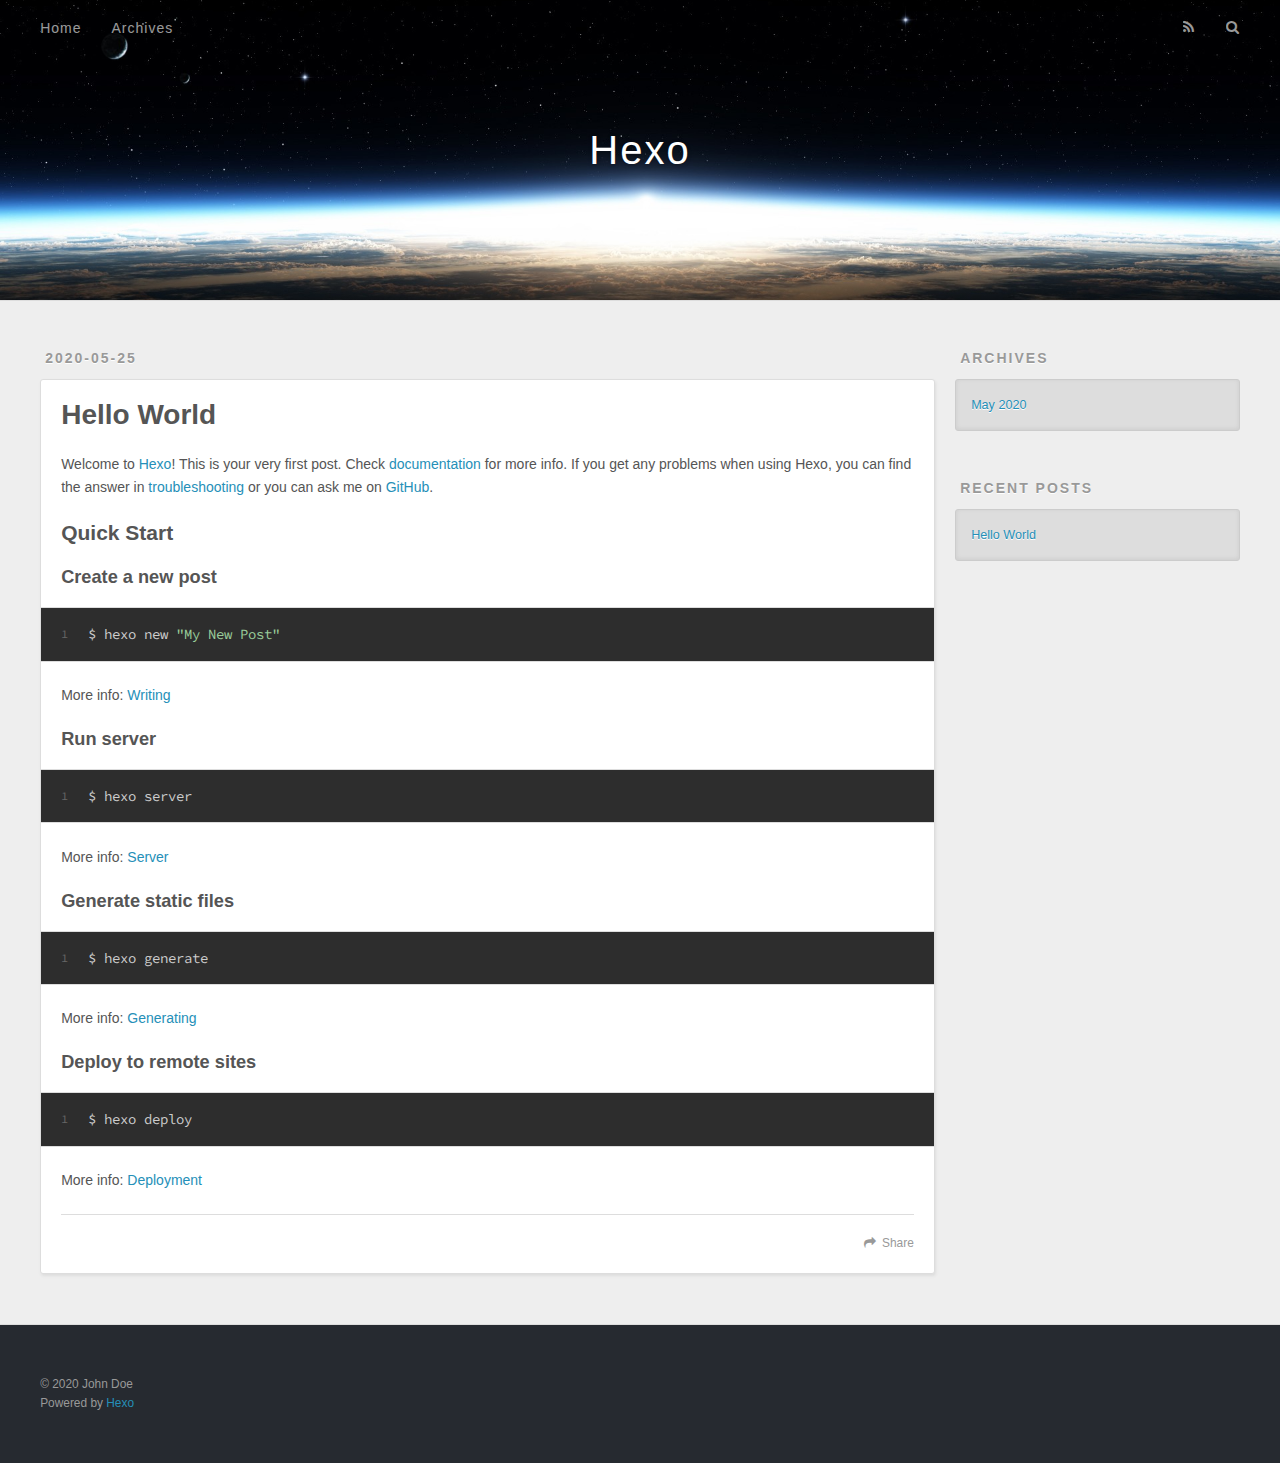
==== index.html @ 0af39c30 "Site updated: 2020-05-25 17:05:38" ====
<!DOCTYPE html>
<html>
<head>
  <meta charset="utf-8">
  

  
  <title>Hexo</title>
  <meta name="viewport" content="width=device-width, initial-scale=1, maximum-scale=1">
  <meta property="og:type" content="website">
<meta property="og:title" content="Hexo">
<meta property="og:url" content="http://yoursite.com/index.html">
<meta property="og:site_name" content="Hexo">
<meta property="og:locale" content="en_US">
<meta property="article:author" content="John Doe">
<meta name="twitter:card" content="summary">
  
    <link rel="alternate" href="/atom.xml" title="Hexo" type="application/atom+xml">
  
  
    <link rel="icon" href="/favicon.png">
  
  
    <link href="//fonts.googleapis.com/css?family=Source+Code+Pro" rel="stylesheet" type="text/css">
  
  
<link rel="stylesheet" href="/css/style.css">

<meta name="generator" content="Hexo 4.2.1"></head>

<body>
  <div id="container">
    <div id="wrap">
      <header id="header">
  <div id="banner"></div>
  <div id="header-outer" class="outer">
    <div id="header-title" class="inner">
      <h1 id="logo-wrap">
        <a href="/" id="logo">Hexo</a>
      </h1>
      
    </div>
    <div id="header-inner" class="inner">
      <nav id="main-nav">
        <a id="main-nav-toggle" class="nav-icon"></a>
        
          <a class="main-nav-link" href="/">Home</a>
        
          <a class="main-nav-link" href="/archives">Archives</a>
        
      </nav>
      <nav id="sub-nav">
        
          <a id="nav-rss-link" class="nav-icon" href="/atom.xml" title="RSS Feed"></a>
        
        <a id="nav-search-btn" class="nav-icon" title="Search"></a>
      </nav>
      <div id="search-form-wrap">
        <form action="//google.com/search" method="get" accept-charset="UTF-8" class="search-form"><input type="search" name="q" class="search-form-input" placeholder="Search"><button type="submit" class="search-form-submit">&#xF002;</button><input type="hidden" name="sitesearch" value="http://yoursite.com"></form>
      </div>
    </div>
  </div>
</header>
      <div class="outer">
        <section id="main">
  
    <article id="post-hello-world" class="article article-type-post" itemscope itemprop="blogPost">
  <div class="article-meta">
    <a href="/2020/05/25/hello-world/" class="article-date">
  <time datetime="2020-05-25T08:56:46.404Z" itemprop="datePublished">2020-05-25</time>
</a>
    
  </div>
  <div class="article-inner">
    
    
      <header class="article-header">
        
  
    <h1 itemprop="name">
      <a class="article-title" href="/2020/05/25/hello-world/">Hello World</a>
    </h1>
  

      </header>
    
    <div class="article-entry" itemprop="articleBody">
      
        <p>Welcome to <a href="https://hexo.io/" target="_blank" rel="noopener">Hexo</a>! This is your very first post. Check <a href="https://hexo.io/docs/" target="_blank" rel="noopener">documentation</a> for more info. If you get any problems when using Hexo, you can find the answer in <a href="https://hexo.io/docs/troubleshooting.html" target="_blank" rel="noopener">troubleshooting</a> or you can ask me on <a href="https://github.com/hexojs/hexo/issues" target="_blank" rel="noopener">GitHub</a>.</p>
<h2 id="Quick-Start"><a href="#Quick-Start" class="headerlink" title="Quick Start"></a>Quick Start</h2><h3 id="Create-a-new-post"><a href="#Create-a-new-post" class="headerlink" title="Create a new post"></a>Create a new post</h3><figure class="highlight bash"><table><tr><td class="gutter"><pre><span class="line">1</span><br></pre></td><td class="code"><pre><span class="line">$ hexo new <span class="string">"My New Post"</span></span><br></pre></td></tr></table></figure>

<p>More info: <a href="https://hexo.io/docs/writing.html" target="_blank" rel="noopener">Writing</a></p>
<h3 id="Run-server"><a href="#Run-server" class="headerlink" title="Run server"></a>Run server</h3><figure class="highlight bash"><table><tr><td class="gutter"><pre><span class="line">1</span><br></pre></td><td class="code"><pre><span class="line">$ hexo server</span><br></pre></td></tr></table></figure>

<p>More info: <a href="https://hexo.io/docs/server.html" target="_blank" rel="noopener">Server</a></p>
<h3 id="Generate-static-files"><a href="#Generate-static-files" class="headerlink" title="Generate static files"></a>Generate static files</h3><figure class="highlight bash"><table><tr><td class="gutter"><pre><span class="line">1</span><br></pre></td><td class="code"><pre><span class="line">$ hexo generate</span><br></pre></td></tr></table></figure>

<p>More info: <a href="https://hexo.io/docs/generating.html" target="_blank" rel="noopener">Generating</a></p>
<h3 id="Deploy-to-remote-sites"><a href="#Deploy-to-remote-sites" class="headerlink" title="Deploy to remote sites"></a>Deploy to remote sites</h3><figure class="highlight bash"><table><tr><td class="gutter"><pre><span class="line">1</span><br></pre></td><td class="code"><pre><span class="line">$ hexo deploy</span><br></pre></td></tr></table></figure>

<p>More info: <a href="https://hexo.io/docs/one-command-deployment.html" target="_blank" rel="noopener">Deployment</a></p>

      
    </div>
    <footer class="article-footer">
      <a data-url="http://yoursite.com/2020/05/25/hello-world/" data-id="ckam9mq2k0000mq2u8ipk6nop" class="article-share-link">Share</a>
      
      
    </footer>
  </div>
  
</article>


  


</section>
        
          <aside id="sidebar">
  
    

  
    

  
    
  
    
  <div class="widget-wrap">
    <h3 class="widget-title">Archives</h3>
    <div class="widget">
      <ul class="archive-list"><li class="archive-list-item"><a class="archive-list-link" href="/archives/2020/05/">May 2020</a></li></ul>
    </div>
  </div>


  
    
  <div class="widget-wrap">
    <h3 class="widget-title">Recent Posts</h3>
    <div class="widget">
      <ul>
        
          <li>
            <a href="/2020/05/25/hello-world/">Hello World</a>
          </li>
        
      </ul>
    </div>
  </div>

  
</aside>
        
      </div>
      <footer id="footer">
  
  <div class="outer">
    <div id="footer-info" class="inner">
      &copy; 2020 John Doe<br>
      Powered by <a href="http://hexo.io/" target="_blank">Hexo</a>
    </div>
  </div>
</footer>
    </div>
    <nav id="mobile-nav">
  
    <a href="/" class="mobile-nav-link">Home</a>
  
    <a href="/archives" class="mobile-nav-link">Archives</a>
  
</nav>
    

<script src="//ajax.googleapis.com/ajax/libs/jquery/2.0.3/jquery.min.js"></script>


  
<link rel="stylesheet" href="/fancybox/jquery.fancybox.css">

  
<script src="/fancybox/jquery.fancybox.pack.js"></script>




<script src="/js/script.js"></script>




  </div>
</body>
</html>
---- css/style.css ----
body {
  width: 100%;
}
body:before,
body:after {
  content: "";
  display: table;
}
body:after {
  clear: both;
}
html,
body,
div,
span,
applet,
object,
iframe,
h1,
h2,
h3,
h4,
h5,
h6,
p,
blockquote,
pre,
a,
abbr,
acronym,
address,
big,
cite,
code,
del,
dfn,
em,
img,
ins,
kbd,
q,
s,
samp,
small,
strike,
strong,
sub,
sup,
tt,
var,
dl,
dt,
dd,
ol,
ul,
li,
fieldset,
form,
label,
legend,
table,
caption,
tbody,
tfoot,
thead,
tr,
th,
td {
  margin: 0;
  padding: 0;
  border: 0;
  outline: 0;
  font-weight: inherit;
  font-style: inherit;
  font-family: inherit;
  font-size: 100%;
  vertical-align: baseline;
}
body {
  line-height: 1;
  color: #000;
  background: #fff;
}
ol,
ul {
  list-style: none;
}
table {
  border-collapse: separate;
  border-spacing: 0;
  vertical-align: middle;
}
caption,
th,
td {
  text-align: left;
  font-weight: normal;
  vertical-align: middle;
}
a img {
  border: none;
}
input,
button {
  margin: 0;
  padding: 0;
}
input::-moz-focus-inner,
button::-moz-focus-inner {
  border: 0;
  padding: 0;
}
@font-face {
  font-family: FontAwesome;
  font-style: normal;
  font-weight: normal;
  src: url("fonts/fontawesome-webfont.eot?v=#4.0.3");
  src: url("fonts/fontawesome-webfont.eot?#iefix&v=#4.0.3") format("embedded-opentype"), url("fonts/fontawesome-webfont.woff?v=#4.0.3") format("woff"), url("fonts/fontawesome-webfont.ttf?v=#4.0.3") format("truetype"), url("fonts/fontawesome-webfont.svg#fontawesomeregular?v=#4.0.3") format("svg");
}
html,
body,
#container {
  height: 100%;
}
body {
  background: #eee;
  font: 14px -apple-system, BlinkMacSystemFont, "Segoe UI", "Roboto", "Oxygen", "Ubuntu", "Cantarell", "Fira Sans", "Droid Sans", "Helvetica Neue", sans-serif;
  -webkit-text-size-adjust: 100%;
}
.outer {
  max-width: 1220px;
  margin: 0 auto;
  padding: 0 20px;
}
.outer:before,
.outer:after {
  content: "";
  display: table;
}
.outer:after {
  clear: both;
}
.inner {
  display: inline;
  float: left;
  width: 98.33333333333333%;
  margin: 0 0.833333333333333%;
}
.left,
.alignleft {
  float: left;
}
.right,
.alignright {
  float: right;
}
.clear {
  clear: both;
}
#container {
  position: relative;
}
.mobile-nav-on {
  overflow: hidden;
}
#wrap {
  height: 100%;
  width: 100%;
  position: absolute;
  top: 0;
  left: 0;
  -webkit-transition: 0.2s ease-out;
  -moz-transition: 0.2s ease-out;
  -ms-transition: 0.2s ease-out;
  transition: 0.2s ease-out;
  z-index: 1;
  background: #eee;
}
.mobile-nav-on #wrap {
  left: 280px;
}
@media screen and (min-width: 768px) {
  #main {
    display: inline;
    float: left;
    width: 73.33333333333333%;
    margin: 0 0.833333333333333%;
  }
}
.article-date,
.article-category-link,
.archive-year,
.widget-title {
  text-decoration: none;
  text-transform: uppercase;
  letter-spacing: 2px;
  color: #999;
  margin-bottom: 1em;
  margin-left: 5px;
  line-height: 1em;
  text-shadow: 0 1px #fff;
  font-weight: bold;
}
.article-inner,
.archive-article-inner {
  background: #fff;
  -webkit-box-shadow: 1px 2px 3px #ddd;
  box-shadow: 1px 2px 3px #ddd;
  border: 1px solid #ddd;
  border-radius: 3px;
}
.article-entry h1,
.widget h1 {
  font-size: 2em;
}
.article-entry h2,
.widget h2 {
  font-size: 1.5em;
}
.article-entry h3,
.widget h3 {
  font-size: 1.3em;
}
.article-entry h4,
.widget h4 {
  font-size: 1.2em;
}
.article-entry h5,
.widget h5 {
  font-size: 1em;
}
.article-entry h6,
.widget h6 {
  font-size: 1em;
  color: #999;
}
.article-entry hr,
.widget hr {
  border: 1px dashed #ddd;
}
.article-entry strong,
.widget strong {
  font-weight: bold;
}
.article-entry em,
.widget em,
.article-entry cite,
.widget cite {
  font-style: italic;
}
.article-entry sup,
.widget sup,
.article-entry sub,
.widget sub {
  font-size: 0.75em;
  line-height: 0;
  position: relative;
  vertical-align: baseline;
}
.article-entry sup,
.widget sup {
  top: -0.5em;
}
.article-entry sub,
.widget sub {
  bottom: -0.2em;
}
.article-entry small,
.widget small {
  font-size: 0.85em;
}
.article-entry acronym,
.widget acronym,
.article-entry abbr,
.widget abbr {
  border-bottom: 1px dotted;
}
.article-entry ul,
.widget ul,
.article-entry ol,
.widget ol,
.article-entry dl,
.widget dl {
  margin: 0 20px;
  line-height: 1.6em;
}
.article-entry ul ul,
.widget ul ul,
.article-entry ol ul,
.widget ol ul,
.article-entry ul ol,
.widget ul ol,
.article-entry ol ol,
.widget ol ol {
  margin-top: 0;
  margin-bottom: 0;
}
.article-entry ul,
.widget ul {
  list-style: disc;
}
.article-entry ol,
.widget ol {
  list-style: decimal;
}
.article-entry dt,
.widget dt {
  font-weight: bold;
}
#header {
  height: 300px;
  position: relative;
  border-bottom: 1px solid #ddd;
}
#header:before,
#header:after {
  content: "";
  position: absolute;
  left: 0;
  right: 0;
  height: 40px;
}
#header:before {
  top: 0;
  background: -webkit-linear-gradient(rgba(0,0,0,0.2), transparent);
  background: -moz-linear-gradient(rgba(0,0,0,0.2), transparent);
  background: -ms-linear-gradient(rgba(0,0,0,0.2), transparent);
  background: linear-gradient(rgba(0,0,0,0.2), transparent);
}
#header:after {
  bottom: 0;
  background: -webkit-linear-gradient(transparent, rgba(0,0,0,0.2));
  background: -moz-linear-gradient(transparent, rgba(0,0,0,0.2));
  background: -ms-linear-gradient(transparent, rgba(0,0,0,0.2));
  background: linear-gradient(transparent, rgba(0,0,0,0.2));
}
#header-outer {
  height: 100%;
  position: relative;
}
#header-inner {
  position: relative;
  overflow: hidden;
}
#banner {
  position: absolute;
  top: 0;
  left: 0;
  width: 100%;
  height: 100%;
  background: url("images/banner.jpg") center #000;
  -webkit-background-size: cover;
  -moz-background-size: cover;
  background-size: cover;
  z-index: -1;
}
#header-title {
  text-align: center;
  height: 40px;
  position: absolute;
  top: 50%;
  left: 0;
  margin-top: -20px;
}
#logo,
#subtitle {
  text-decoration: none;
  color: #fff;
  font-weight: 300;
  text-shadow: 0 1px 4px rgba(0,0,0,0.3);
}
#logo {
  font-size: 40px;
  line-height: 40px;
  letter-spacing: 2px;
}
#subtitle {
  font-size: 16px;
  line-height: 16px;
  letter-spacing: 1px;
}
#subtitle-wrap {
  margin-top: 16px;
}
#main-nav {
  float: left;
  margin-left: -15px;
}
.nav-icon,
.main-nav-link {
  float: left;
  color: #fff;
  opacity: 0.6;
  text-decoration: none;
  text-shadow: 0 1px rgba(0,0,0,0.2);
  -webkit-transition: opacity 0.2s;
  -moz-transition: opacity 0.2s;
  -ms-transition: opacity 0.2s;
  transition: opacity 0.2s;
  display: block;
  padding: 20px 15px;
}
.nav-icon:hover,
.main-nav-link:hover {
  opacity: 1;
}
.nav-icon {
  font-family: FontAwesome;
  text-align: center;
  font-size: 14px;
  width: 14px;
  height: 14px;
  padding: 20px 15px;
  position: relative;
  cursor: pointer;
}
.main-nav-link {
  font-weight: 300;
  letter-spacing: 1px;
}
@media screen and (max-width: 479px) {
  .main-nav-link {
    display: none;
  }
}
#main-nav-toggle {
  display: none;
}
#main-nav-toggle:before {
  content: "\f0c9";
}
@media screen and (max-width: 479px) {
  #main-nav-toggle {
    display: block;
  }
}
#sub-nav {
  float: right;
  margin-right: -15px;
}
#nav-rss-link:before {
  content: "\f09e";
}
#nav-search-btn:before {
  content: "\f002";
}
#search-form-wrap {
  position: absolute;
  top: 15px;
  width: 150px;
  height: 30px;
  right: -150px;
  opacity: 0;
  -webkit-transition: 0.2s ease-out;
  -moz-transition: 0.2s ease-out;
  -ms-transition: 0.2s ease-out;
  transition: 0.2s ease-out;
}
#search-form-wrap.on {
  opacity: 1;
  right: 0;
}
@media screen and (max-width: 479px) {
  #search-form-wrap {
    width: 100%;
    right: -100%;
  }
}
.search-form {
  position: absolute;
  top: 0;
  left: 0;
  right: 0;
  background: #fff;
  padding: 5px 15px;
  border-radius: 15px;
  -webkit-box-shadow: 0 0 10px rgba(0,0,0,0.3);
  box-shadow: 0 0 10px rgba(0,0,0,0.3);
}
.search-form-input {
  border: none;
  background: none;
  color: #555;
  width: 100%;
  font: 13px -apple-system, BlinkMacSystemFont, "Segoe UI", "Roboto", "Oxygen", "Ubuntu", "Cantarell", "Fira Sans", "Droid Sans", "Helvetica Neue", sans-serif;
  outline: none;
}
.search-form-input::-webkit-search-results-decoration,
.search-form-input::-webkit-search-cancel-button {
  -webkit-appearance: none;
}
.search-form-submit {
  position: absolute;
  top: 50%;
  right: 10px;
  margin-top: -7px;
  font: 13px FontAwesome;
  border: none;
  background: none;
  color: #bbb;
  cursor: pointer;
}
.search-form-submit:hover,
.search-form-submit:focus {
  color: #777;
}
.article {
  margin: 50px 0;
}
.article-inner {
  overflow: hidden;
}
.article-meta:before,
.article-meta:after {
  content: "";
  display: table;
}
.article-meta:after {
  clear: both;
}
.article-date {
  float: left;
}
.article-category {
  float: left;
  line-height: 1em;
  color: #ccc;
  text-shadow: 0 1px #fff;
  margin-left: 8px;
}
.article-category:before {
  content: "\2022";
}
.article-category-link {
  margin: 0 12px 1em;
}
.article-header {
  padding: 20px 20px 0;
}
.article-title {
  text-decoration: none;
  font-size: 2em;
  font-weight: bold;
  color: #555;
  line-height: 1.1em;
  -webkit-transition: color 0.2s;
  -moz-transition: color 0.2s;
  -ms-transition: color 0.2s;
  transition: color 0.2s;
}
a.article-title:hover {
  color: #258fb8;
}
.article-entry {
  color: #555;
  padding: 0 20px;
}
.article-entry:before,
.article-entry:after {
  content: "";
  display: table;
}
.article-entry:after {
  clear: both;
}
.article-entry p,
.article-entry table {
  line-height: 1.6em;
  margin: 1.6em 0;
}
.article-entry h1,
.article-entry h2,
.article-entry h3,
.article-entry h4,
.article-entry h5,
.article-entry h6 {
  font-weight: bold;
}
.article-entry h1,
.article-entry h2,
.article-entry h3,
.article-entry h4,
.article-entry h5,
.article-entry h6 {
  line-height: 1.1em;
  margin: 1.1em 0;
}
.article-entry a {
  color: #258fb8;
  text-decoration: none;
}
.article-entry a:hover {
  text-decoration: underline;
}
.article-entry ul,
.article-entry ol,
.article-entry dl {
  margin-top: 1.6em;
  margin-bottom: 1.6em;
}
.article-entry img,
.article-entry video {
  max-width: 100%;
  height: auto;
  display: block;
  margin: auto;
}
.article-entry iframe {
  border: none;
}
.article-entry table {
  width: 100%;
  border-collapse: collapse;
  border-spacing: 0;
}
.article-entry th {
  font-weight: bold;
  border-bottom: 3px solid #ddd;
  padding-bottom: 0.5em;
}
.article-entry td {
  border-bottom: 1px solid #ddd;
  padding: 10px 0;
}
.article-entry blockquote {
  font-family: Georgia, "Times New Roman", serif;
  font-size: 1.4em;
  margin: 1.6em 20px;
  text-align: center;
}
.article-entry blockquote footer {
  font-size: 14px;
  margin: 1.6em 0;
  font-family: -apple-system, BlinkMacSystemFont, "Segoe UI", "Roboto", "Oxygen", "Ubuntu", "Cantarell", "Fira Sans", "Droid Sans", "Helvetica Neue", sans-serif;
}
.article-entry blockquote footer cite:before {
  content: "—";
  padding: 0 0.5em;
}
.article-entry .pullquote {
  text-align: left;
  width: 45%;
  margin: 0;
}
.article-entry .pullquote.left {
  margin-left: 0.5em;
  margin-right: 1em;
}
.article-entry .pullquote.right {
  margin-right: 0.5em;
  margin-left: 1em;
}
.article-entry .caption {
  color: #999;
  display: block;
  font-size: 0.9em;
  margin-top: 0.5em;
  position: relative;
  text-align: center;
}
.article-entry .video-container {
  position: relative;
  padding-top: 56.25%;
  height: 0;
  overflow: hidden;
}
.article-entry .video-container iframe,
.article-entry .video-container object,
.article-entry .video-container embed {
  position: absolute;
  top: 0;
  left: 0;
  width: 100%;
  height: 100%;
  margin-top: 0;
}
.article-more-link a {
  display: inline-block;
  line-height: 1em;
  padding: 6px 15px;
  border-radius: 15px;
  background: #eee;
  color: #999;
  text-shadow: 0 1px #fff;
  text-decoration: none;
}
.article-more-link a:hover {
  background: #258fb8;
  color: #fff;
  text-decoration: none;
  text-shadow: 0 1px #1e7293;
}
.article-footer {
  font-size: 0.85em;
  line-height: 1.6em;
  border-top: 1px solid #ddd;
  padding-top: 1.6em;
  margin: 0 20px 20px;
}
.article-footer:before,
.article-footer:after {
  content: "";
  display: table;
}
.article-footer:after {
  clear: both;
}
.article-footer a {
  color: #999;
  text-decoration: none;
}
.article-footer a:hover {
  color: #555;
}
.article-tag-list-item {
  float: left;
  margin-right: 10px;
}
.article-tag-list-link:before {
  content: "#";
}
.article-comment-link {
  float: right;
}
.article-comment-link:before {
  content: "\f075";
  font-family: FontAwesome;
  padding-right: 8px;
}
.article-share-link {
  cursor: pointer;
  float: right;
  margin-left: 20px;
}
.article-share-link:before {
  content: "\f064";
  font-family: FontAwesome;
  padding-right: 6px;
}
#article-nav {
  position: relative;
}
#article-nav:before,
#article-nav:after {
  content: "";
  display: table;
}
#article-nav:after {
  clear: both;
}
@media screen and (min-width: 768px) {
  #article-nav {
    margin: 50px 0;
  }
  #article-nav:before {
    width: 8px;
    height: 8px;
    position: absolute;
    top: 50%;
    left: 50%;
    margin-top: -4px;
    margin-left: -4px;
    content: "";
    border-radius: 50%;
    background: #ddd;
    -webkit-box-shadow: 0 1px 2px #fff;
    box-shadow: 0 1px 2px #fff;
  }
}
.article-nav-link-wrap {
  text-decoration: none;
  text-shadow: 0 1px #fff;
  color: #999;
  -webkit-box-sizing: border-box;
  -moz-box-sizing: border-box;
  box-sizing: border-box;
  margin-top: 50px;
  text-align: center;
  display: block;
}
.article-nav-link-wrap:hover {
  color: #555;
}
@media screen and (min-width: 768px) {
  .article-nav-link-wrap {
    width: 50%;
    margin-top: 0;
  }
}
@media screen and (min-width: 768px) {
  #article-nav-newer {
    float: left;
    text-align: right;
    padding-right: 20px;
  }
}
@media screen and (min-width: 768px) {
  #article-nav-older {
    float: right;
    text-align: left;
    padding-left: 20px;
  }
}
.article-nav-caption {
  text-transform: uppercase;
  letter-spacing: 2px;
  color: #ddd;
  line-height: 1em;
  font-weight: bold;
}
#article-nav-newer .article-nav-caption {
  margin-right: -2px;
}
.article-nav-title {
  font-size: 0.85em;
  line-height: 1.6em;
  margin-top: 0.5em;
}
.article-share-box {
  position: absolute;
  display: none;
  background: #fff;
  -webkit-box-shadow: 1px 2px 10px rgba(0,0,0,0.2);
  box-shadow: 1px 2px 10px rgba(0,0,0,0.2);
  border-radius: 3px;
  margin-left: -145px;
  overflow: hidden;
  z-index: 1;
}
.article-share-box.on {
  display: block;
}
.article-share-input {
  width: 100%;
  background: none;
  -webkit-box-sizing: border-box;
  -moz-box-sizing: border-box;
  box-sizing: border-box;
  font: 14px -apple-system, BlinkMacSystemFont, "Segoe UI", "Roboto", "Oxygen", "Ubuntu", "Cantarell", "Fira Sans", "Droid Sans", "Helvetica Neue", sans-serif;
  padding: 0 15px;
  color: #555;
  outline: none;
  border: 1px solid #ddd;
  border-radius: 3px 3px 0 0;
  height: 36px;
  line-height: 36px;
}
.article-share-links {
  background: #eee;
}
.article-share-links:before,
.article-share-links:after {
  content: "";
  display: table;
}
.article-share-links:after {
  clear: both;
}
.article-share-twitter,
.article-share-facebook,
.article-share-pinterest,
.article-share-google {
  width: 50px;
  height: 36px;
  display: block;
  float: left;
  position: relative;
  color: #999;
  text-shadow: 0 1px #fff;
}
.article-share-twitter:before,
.article-share-facebook:before,
.article-share-pinterest:before,
.article-share-google:before {
  font-size: 20px;
  font-family: FontAwesome;
  width: 20px;
  height: 20px;
  position: absolute;
  top: 50%;
  left: 50%;
  margin-top: -10px;
  margin-left: -10px;
  text-align: center;
}
.article-share-twitter:hover,
.article-share-facebook:hover,
.article-share-pinterest:hover,
.article-share-google:hover {
  color: #fff;
}
.article-share-twitter:before {
  content: "\f099";
}
.article-share-twitter:hover {
  background: #00aced;
  text-shadow: 0 1px #008abe;
}
.article-share-facebook:before {
  content: "\f09a";
}
.article-share-facebook:hover {
  background: #3b5998;
  text-shadow: 0 1px #2f477a;
}
.article-share-pinterest:before {
  content: "\f0d2";
}
.article-share-pinterest:hover {
  background: #cb2027;
  text-shadow: 0 1px #a21a1f;
}
.article-share-google:before {
  content: "\f0d5";
}
.article-share-google:hover {
  background: #dd4b39;
  text-shadow: 0 1px #be3221;
}
.article-gallery {
  background: #000;
  position: relative;
}
.article-gallery-photos {
  position: relative;
  overflow: hidden;
}
.article-gallery-img {
  display: none;
  max-width: 100%;
}
.article-gallery-img:first-child {
  display: block;
}
.article-gallery-img.loaded {
  position: absolute;
  display: block;
}
.article-gallery-img img {
  display: block;
  max-width: 100%;
  margin: 0 auto;
}
#comments {
  background: #fff;
  -webkit-box-shadow: 1px 2px 3px #ddd;
  box-shadow: 1px 2px 3px #ddd;
  padding: 20px;
  border: 1px solid #ddd;
  border-radius: 3px;
  margin: 50px 0;
}
#comments a {
  color: #258fb8;
}
.archives-wrap {
  margin: 50px 0;
}
.archives:before,
.archives:after {
  content: "";
  display: table;
}
.archives:after {
  clear: both;
}
.archive-year-wrap {
  margin-bottom: 1em;
}
.archives {
  -webkit-column-gap: 10px;
  -moz-column-gap: 10px;
  column-gap: 10px;
}
@media screen and (min-width: 480px) and (max-width: 767px) {
  .archives {
    -webkit-column-count: 2;
    -moz-column-count: 2;
    column-count: 2;
  }
}
@media screen and (min-width: 768px) {
  .archives {
    -webkit-column-count: 3;
    -moz-column-count: 3;
    column-count: 3;
  }
}
.archive-article {
  -webkit-column-break-inside: avoid;
  page-break-inside: avoid;
  overflow: hidden;
  break-inside: avoid-column;
}
.archive-article-inner {
  padding: 10px;
  margin-bottom: 15px;
}
.archive-article-title {
  text-decoration: none;
  font-weight: bold;
  color: #555;
  -webkit-transition: color 0.2s;
  -moz-transition: color 0.2s;
  -ms-transition: color 0.2s;
  transition: color 0.2s;
  line-height: 1.6em;
}
.archive-article-title:hover {
  color: #258fb8;
}
.archive-article-footer {
  margin-top: 1em;
}
.archive-article-date {
  color: #999;
  text-decoration: none;
  font-size: 0.85em;
  line-height: 1em;
  margin-bottom: 0.5em;
  display: block;
}
#page-nav {
  margin: 50px auto;
  background: #fff;
  -webkit-box-shadow: 1px 2px 3px #ddd;
  box-shadow: 1px 2px 3px #ddd;
  border: 1px solid #ddd;
  border-radius: 3px;
  text-align: center;
  color: #999;
  overflow: hidden;
}
#page-nav:before,
#page-nav:after {
  content: "";
  display: table;
}
#page-nav:after {
  clear: both;
}
#page-nav a,
#page-nav span {
  padding: 10px 20px;
  line-height: 1;
  height: 2ex;
}
#page-nav a {
  color: #999;
  text-decoration: none;
}
#page-nav a:hover {
  background: #999;
  color: #fff;
}
#page-nav .prev {
  float: left;
}
#page-nav .next {
  float: right;
}
#page-nav .page-number {
  display: inline-block;
}
@media screen and (max-width: 479px) {
  #page-nav .page-number {
    display: none;
  }
}
#page-nav .current {
  color: #555;
  font-weight: bold;
}
#page-nav .space {
  color: #ddd;
}
#footer {
  background: #262a30;
  padding: 50px 0;
  border-top: 1px solid #ddd;
  color: #999;
}
#footer a {
  color: #258fb8;
  text-decoration: none;
}
#footer a:hover {
  text-decoration: underline;
}
#footer-info {
  line-height: 1.6em;
  font-size: 0.85em;
}
.article-entry pre,
.article-entry .highlight {
  background: #2d2d2d;
  margin: 0 -20px;
  padding: 15px 20px;
  border-style: solid;
  border-color: #ddd;
  border-width: 1px 0;
  overflow: auto;
  color: #ccc;
  line-height: 22.400000000000002px;
}
.article-entry .highlight .gutter pre,
.article-entry .gist .gist-file .gist-data .line-numbers {
  color: #666;
  font-size: 0.85em;
}
.article-entry pre,
.article-entry code {
  font-family: "Source Code Pro", Consolas, Monaco, Menlo, Consolas, monospace;
}
.article-entry code {
  background: #eee;
  text-shadow: 0 1px #fff;
  padding: 0 0.3em;
}
.article-entry pre code {
  background: none;
  text-shadow: none;
  padding: 0;
}
.article-entry .highlight pre {
  border: none;
  margin: 0;
  padding: 0;
}
.article-entry .highlight table {
  margin: 0;
  width: auto;
}
.article-entry .highlight td {
  border: none;
  padding: 0;
}
.article-entry .highlight figcaption {
  font-size: 0.85em;
  color: #999;
  line-height: 1em;
  margin-bottom: 1em;
}
.article-entry .highlight figcaption:before,
.article-entry .highlight figcaption:after {
  content: "";
  display: table;
}
.article-entry .highlight figcaption:after {
  clear: both;
}
.article-entry .highlight figcaption a {
  float: right;
}
.article-entry .highlight .gutter pre {
  text-align: right;
  padding-right: 20px;
}
.article-entry .highlight .line {
  height: 22.400000000000002px;
}
.article-entry .highlight .line.marked {
  background: #515151;
}
.article-entry .gist {
  margin: 0 -20px;
  border-style: solid;
  border-color: #ddd;
  border-width: 1px 0;
  background: #2d2d2d;
  padding: 15px 20px 15px 0;
}
.article-entry .gist .gist-file {
  border: none;
  font-family: "Source Code Pro", Consolas, Monaco, Menlo, Consolas, monospace;
  margin: 0;
}
.article-entry .gist .gist-file .gist-data {
  background: none;
  border: none;
}
.article-entry .gist .gist-file .gist-data .line-numbers {
  background: none;
  border: none;
  padding: 0 20px 0 0;
}
.article-entry .gist .gist-file .gist-data .line-data {
  padding: 0 !important;
}
.article-entry .gist .gist-file .highlight {
  margin: 0;
  padding: 0;
  border: none;
}
.article-entry .gist .gist-file .gist-meta {
  background: #2d2d2d;
  color: #999;
  font: 0.85em -apple-system, BlinkMacSystemFont, "Segoe UI", "Roboto", "Oxygen", "Ubuntu", "Cantarell", "Fira Sans", "Droid Sans", "Helvetica Neue", sans-serif;
  text-shadow: 0 0;
  padding: 0;
  margin-top: 1em;
  margin-left: 20px;
}
.article-entry .gist .gist-file .gist-meta a {
  color: #258fb8;
  font-weight: normal;
}
.article-entry .gist .gist-file .gist-meta a:hover {
  text-decoration: underline;
}
pre .comment,
pre .title {
  color: #999;
}
pre .variable,
pre .attribute,
pre .tag,
pre .regexp,
pre .ruby .constant,
pre .xml .tag .title,
pre .xml .pi,
pre .xml .doctype,
pre .html .doctype,
pre .css .id,
pre .css .class,
pre .css .pseudo {
  color: #f2777a;
}
pre .number,
pre .preprocessor,
pre .built_in,
pre .literal,
pre .params,
pre .constant {
  color: #f99157;
}
pre .class,
pre .ruby .class .title,
pre .css .rules .attribute {
  color: #9c9;
}
pre .string,
pre .value,
pre .inheritance,
pre .header,
pre .ruby .symbol,
pre .xml .cdata {
  color: #9c9;
}
pre .css .hexcolor {
  color: #6cc;
}
pre .function,
pre .python .decorator,
pre .python .title,
pre .ruby .function .title,
pre .ruby .title .keyword,
pre .perl .sub,
pre .javascript .title,
pre .coffeescript .title {
  color: #69c;
}
pre .keyword,
pre .javascript .function {
  color: #c9c;
}
@media screen and (max-width: 479px) {
  #mobile-nav {
    position: absolute;
    top: 0;
    left: 0;
    width: 280px;
    height: 100%;
    background: #191919;
    border-right: 1px solid #fff;
  }
}
@media screen and (max-width: 479px) {
  .mobile-nav-link {
    display: block;
    color: #999;
    text-decoration: none;
    padding: 15px 20px;
    font-weight: bold;
  }
  .mobile-nav-link:hover {
    color: #fff;
  }
}
@media screen and (min-width: 768px) {
  #sidebar {
    display: inline;
    float: left;
    width: 23.333333333333332%;
    margin: 0 0.833333333333333%;
  }
}
.widget-wrap {
  margin: 50px 0;
}
.widget {
  color: #777;
  text-shadow: 0 1px #fff;
  background: #ddd;
  -webkit-box-shadow: 0 -1px 4px #ccc inset;
  box-shadow: 0 -1px 4px #ccc inset;
  border: 1px solid #ccc;
  padding: 15px;
  border-radius: 3px;
}
.widget a {
  color: #258fb8;
  text-decoration: none;
}
.widget a:hover {
  text-decoration: underline;
}
.widget ul ul,
.widget ol ul,
.widget dl ul,
.widget ul ol,
.widget ol ol,
.widget dl ol,
.widget ul dl,
.widget ol dl,
.widget dl dl {
  margin-left: 15px;
  list-style: disc;
}
.widget {
  line-height: 1.6em;
  word-wrap: break-word;
  font-size: 0.9em;
}
.widget ul,
.widget ol {
  list-style: none;
  margin: 0;
}
.widget ul ul,
.widget ol ul,
.widget ul ol,
.widget ol ol {
  margin: 0 20px;
}
.widget ul ul,
.widget ol ul {
  list-style: disc;
}
.widget ul ol,
.widget ol ol {
  list-style: decimal;
}
.category-list-count,
.tag-list-count,
.archive-list-count {
  padding-left: 5px;
  color: #999;
  font-size: 0.85em;
}
.category-list-count:before,
.tag-list-count:before,
.archive-list-count:before {
  content: "(";
}
.category-list-count:after,
.tag-list-count:after,
.archive-list-count:after {
  content: ")";
}
.tagcloud a {
  margin-right: 5px;
  display: inline-block;
}
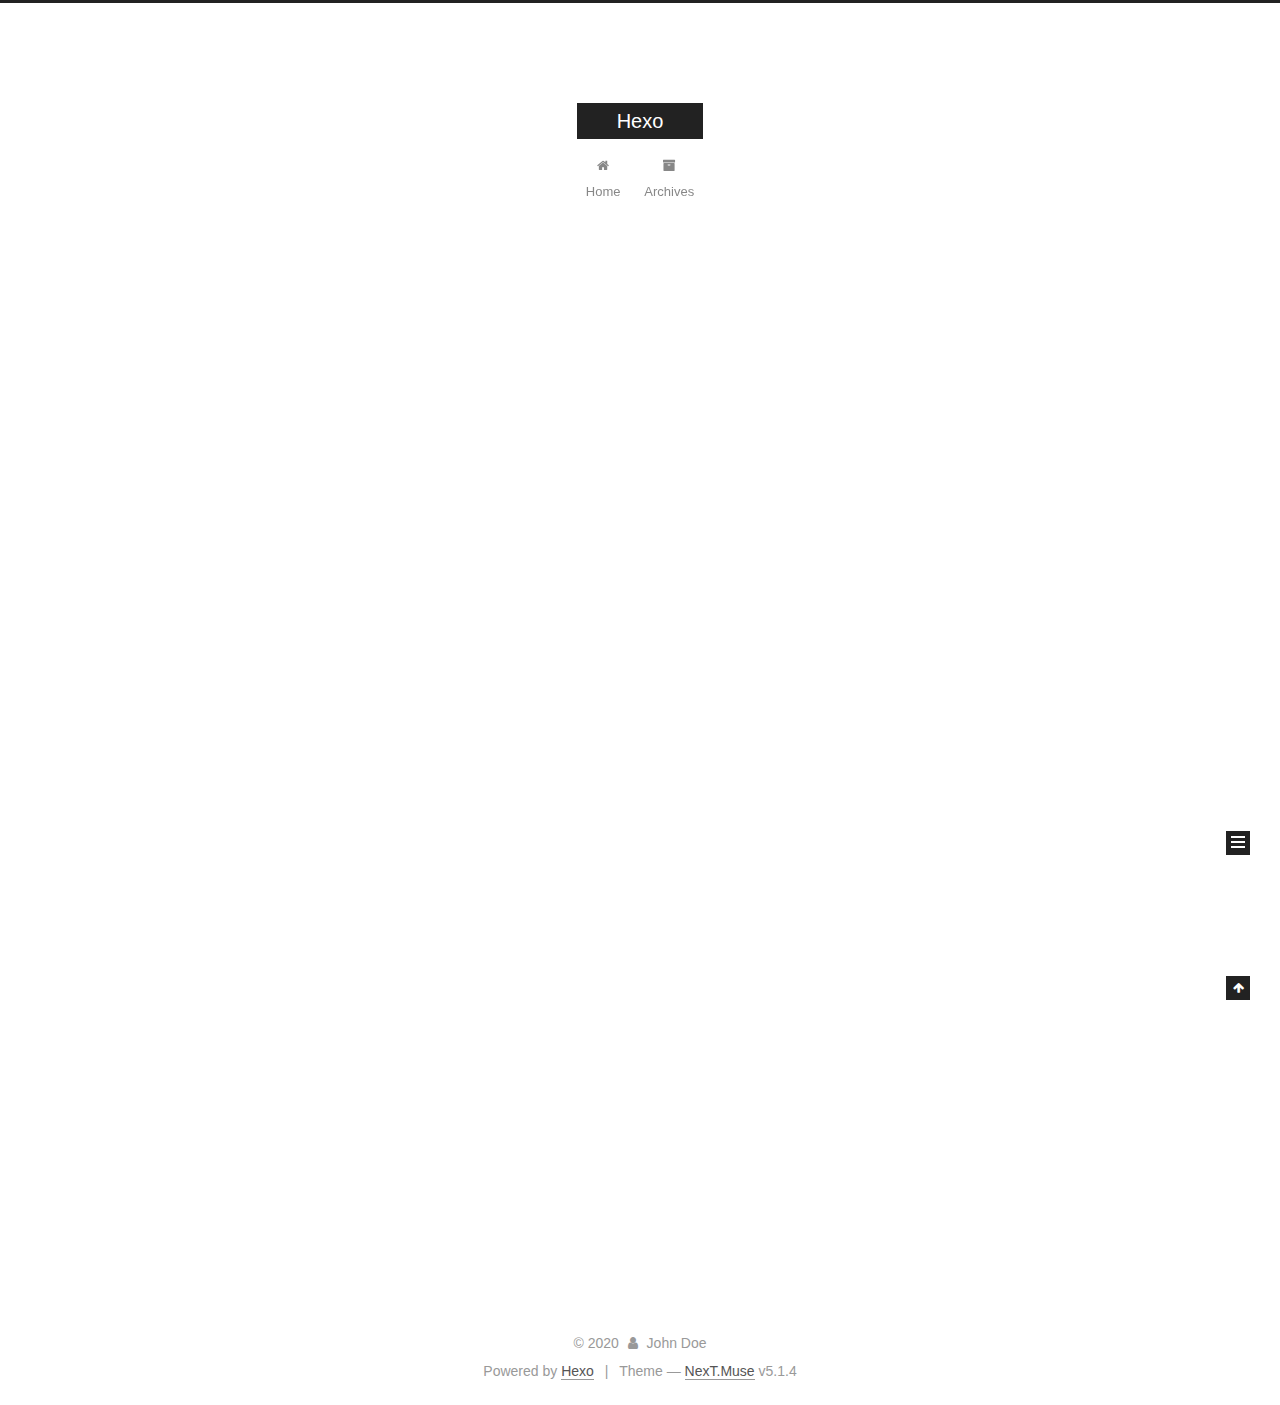
==== commit 509ab2d8: "Site updated: 2020-05-25 23:49:11" ====
--- a/index.html
+++ b/index.html
@@ -1,196 +1,620 @@
 <!DOCTYPE html>
-<html>
+
+
+
+  
+
+
+<html class="theme-next muse use-motion" lang="zh-CN">
 <head>
-  <meta charset="utf-8">
-  
-
-  
-  <title>Hexo</title>
-  <meta name="viewport" content="width=device-width, initial-scale=1, maximum-scale=1">
-  <meta property="og:type" content="website">
+  <meta charset="UTF-8"/>
+<meta http-equiv="X-UA-Compatible" content="IE=edge" />
+<meta name="viewport" content="width=device-width, initial-scale=1, maximum-scale=1"/>
+<meta name="theme-color" content="#222">
+
+
+
+
+
+
+
+
+
+<meta http-equiv="Cache-Control" content="no-transform" />
+<meta http-equiv="Cache-Control" content="no-siteapp" />
+
+
+
+
+
+
+
+
+
+
+
+
+
+
+
+
+  
+  
+  <link href="/lib/fancybox/source/jquery.fancybox.css?v=2.1.5" rel="stylesheet" type="text/css" />
+
+
+
+
+
+
+
+<link href="/lib/font-awesome/css/font-awesome.min.css?v=4.6.2" rel="stylesheet" type="text/css" />
+
+<link href="/css/main.css?v=5.1.4" rel="stylesheet" type="text/css" />
+
+
+  <link rel="apple-touch-icon" sizes="180x180" href="/images/apple-touch-icon-next.png?v=5.1.4">
+
+
+  <link rel="icon" type="image/png" sizes="32x32" href="/images/favicon-32x32-next.png?v=5.1.4">
+
+
+  <link rel="icon" type="image/png" sizes="16x16" href="/images/favicon-16x16-next.png?v=5.1.4">
+
+
+  <link rel="mask-icon" href="/images/logo.svg?v=5.1.4" color="#222">
+
+
+
+
+
+  <meta name="keywords" content="Hexo, NexT" />
+
+
+
+
+
+
+
+
+
+
+<meta property="og:type" content="website">
 <meta property="og:title" content="Hexo">
 <meta property="og:url" content="http://yoursite.com/index.html">
 <meta property="og:site_name" content="Hexo">
-<meta property="og:locale" content="en_US">
+<meta property="og:locale" content="zh_CN">
 <meta property="article:author" content="John Doe">
 <meta name="twitter:card" content="summary">
-  
-    <link rel="alternate" href="/atom.xml" title="Hexo" type="application/atom+xml">
-  
-  
-    <link rel="icon" href="/favicon.png">
-  
-  
-    <link href="//fonts.googleapis.com/css?family=Source+Code+Pro" rel="stylesheet" type="text/css">
-  
-  
-<link rel="stylesheet" href="/css/style.css">
+
+
+
+<script type="text/javascript" id="hexo.configurations">
+  var NexT = window.NexT || {};
+  var CONFIG = {
+    root: '/',
+    scheme: 'Muse',
+    version: '5.1.4',
+    sidebar: {"position":"left","display":"post","offset":12,"b2t":false,"scrollpercent":false,"onmobile":false},
+    fancybox: true,
+    tabs: true,
+    motion: {"enable":true,"async":false,"transition":{"post_block":"fadeIn","post_header":"slideDownIn","post_body":"slideDownIn","coll_header":"slideLeftIn","sidebar":"slideUpIn"}},
+    duoshuo: {
+      userId: '0',
+      author: 'Author'
+    },
+    algolia: {
+      applicationID: '',
+      apiKey: '',
+      indexName: '',
+      hits: {"per_page":10},
+      labels: {"input_placeholder":"Search for Posts","hits_empty":"We didn't find any results for the search: ${query}","hits_stats":"${hits} results found in ${time} ms"}
+    }
+  };
+</script>
+
+
+
+  <link rel="canonical" href="http://yoursite.com/"/>
+
+
+
+
+
+  <title>Hexo</title>
+  
+
+
+
+
+
+
+
 
 <meta name="generator" content="Hexo 4.2.1"></head>
 
-<body>
-  <div id="container">
-    <div id="wrap">
-      <header id="header">
-  <div id="banner"></div>
-  <div id="header-outer" class="outer">
-    <div id="header-title" class="inner">
-      <h1 id="logo-wrap">
-        <a href="/" id="logo">Hexo</a>
-      </h1>
-      
+<body itemscope itemtype="http://schema.org/WebPage" lang="zh-CN">
+
+  
+  
+    
+  
+
+  <div class="container sidebar-position-left 
+  page-home">
+    <div class="headband"></div>
+
+    <header id="header" class="header" itemscope itemtype="http://schema.org/WPHeader">
+      <div class="header-inner"><div class="site-brand-wrapper">
+  <div class="site-meta ">
+    
+
+    <div class="custom-logo-site-title">
+      <a href="/"  class="brand" rel="start">
+        <span class="logo-line-before"><i></i></span>
+        <span class="site-title">Hexo</span>
+        <span class="logo-line-after"><i></i></span>
+      </a>
     </div>
-    <div id="header-inner" class="inner">
-      <nav id="main-nav">
-        <a id="main-nav-toggle" class="nav-icon"></a>
-        
-          <a class="main-nav-link" href="/">Home</a>
-        
-          <a class="main-nav-link" href="/archives">Archives</a>
-        
-      </nav>
-      <nav id="sub-nav">
-        
-          <a id="nav-rss-link" class="nav-icon" href="/atom.xml" title="RSS Feed"></a>
-        
-        <a id="nav-search-btn" class="nav-icon" title="Search"></a>
-      </nav>
-      <div id="search-form-wrap">
-        <form action="//google.com/search" method="get" accept-charset="UTF-8" class="search-form"><input type="search" name="q" class="search-form-input" placeholder="Search"><button type="submit" class="search-form-submit">&#xF002;</button><input type="hidden" name="sitesearch" value="http://yoursite.com"></form>
-      </div>
+      
+        <p class="site-subtitle"></p>
+      
+  </div>
+
+  <div class="site-nav-toggle">
+    <button>
+      <span class="btn-bar"></span>
+      <span class="btn-bar"></span>
+      <span class="btn-bar"></span>
+    </button>
+  </div>
+</div>
+
+<nav class="site-nav">
+  
+
+  
+    <ul id="menu" class="menu">
+      
+        
+        <li class="menu-item menu-item-home">
+          <a href="/%20" rel="section">
+            
+              <i class="menu-item-icon fa fa-fw fa-home"></i> <br />
+            
+            Home
+          </a>
+        </li>
+      
+        
+        <li class="menu-item menu-item-archives">
+          <a href="/archives/%20" rel="section">
+            
+              <i class="menu-item-icon fa fa-fw fa-archive"></i> <br />
+            
+            Archives
+          </a>
+        </li>
+      
+
+      
+    </ul>
+  
+
+  
+</nav>
+
+
+
+ </div>
+    </header>
+
+    <main id="main" class="main">
+      <div class="main-inner">
+        <div class="content-wrap">
+          <div id="content" class="content">
+            
+  <section id="posts" class="posts-expand">
+    
+      
+
+  
+
+  
+  
+  
+
+  <article class="post post-type-normal" itemscope itemtype="http://schema.org/Article">
+  
+  
+  
+  <div class="post-block">
+    <link itemprop="mainEntityOfPage" href="http://yoursite.com/2020/05/25/hello-world/">
+
+    <span hidden itemprop="author" itemscope itemtype="http://schema.org/Person">
+      <meta itemprop="name" content="John Doe">
+      <meta itemprop="description" content="">
+      <meta itemprop="image" content="/images/avatar.gif">
+    </span>
+
+    <span hidden itemprop="publisher" itemscope itemtype="http://schema.org/Organization">
+      <meta itemprop="name" content="Hexo">
+    </span>
+
+    
+      <header class="post-header">
+
+        
+        
+          <h1 class="post-title" itemprop="name headline">
+                
+                <a class="post-title-link" href="/2020/05/25/hello-world/" itemprop="url">Hello World</a></h1>
+        
+
+        <div class="post-meta">
+          <span class="post-time">
+            
+              <span class="post-meta-item-icon">
+                <i class="fa fa-calendar-o"></i>
+              </span>
+              
+                <span class="post-meta-item-text">Posted on</span>
+              
+              <time title="Post created" itemprop="dateCreated datePublished" datetime="2020-05-25T16:56:46+08:00">
+                2020-05-25
+              </time>
+            
+
+            
+
+            
+          </span>
+
+          
+
+          
+            
+          
+
+          
+          
+
+          
+
+          
+
+          
+
+        </div>
+      </header>
+    
+
+    
+    
+    
+    <div class="post-body" itemprop="articleBody">
+
+      
+      
+
+      
+        
+          
+            <p>Welcome to <a href="https://hexo.io/" target="_blank" rel="noopener">Hexo</a>! This is your very first post. Check <a href="https://hexo.io/docs/" target="_blank" rel="noopener">documentation</a> for more info. If you get any problems when using Hexo, you can find the answer in <a href="https://hexo.io/docs/troubleshooting.html" target="_blank" rel="noopener">troubleshooting</a> or you can ask me on <a href="https://github.com/hexojs/hexo/issues" target="_blank" rel="noopener">GitHub</a>.</p>
+<h2 id="Quick-Start"><a href="#Quick-Start" class="headerlink" title="Quick Start"></a>Quick Start</h2><h3 id="Create-a-new-post"><a href="#Create-a-new-post" class="headerlink" title="Create a new post"></a>Create a new post</h3><figure class="highlight bash"><table><tr><td class="gutter"><pre><span class="line">1</span><br></pre></td><td class="code"><pre><span class="line">$ hexo new <span class="string">"My New Post"</span></span><br></pre></td></tr></table></figure>
+
+<p>More info: <a href="https://hexo.io/docs/writing.html" target="_blank" rel="noopener">Writing</a></p>
+<h3 id="Run-server"><a href="#Run-server" class="headerlink" title="Run server"></a>Run server</h3><figure class="highlight bash"><table><tr><td class="gutter"><pre><span class="line">1</span><br></pre></td><td class="code"><pre><span class="line">$ hexo server</span><br></pre></td></tr></table></figure>
+
+<p>More info: <a href="https://hexo.io/docs/server.html" target="_blank" rel="noopener">Server</a></p>
+<h3 id="Generate-static-files"><a href="#Generate-static-files" class="headerlink" title="Generate static files"></a>Generate static files</h3><figure class="highlight bash"><table><tr><td class="gutter"><pre><span class="line">1</span><br></pre></td><td class="code"><pre><span class="line">$ hexo generate</span><br></pre></td></tr></table></figure>
+
+<p>More info: <a href="https://hexo.io/docs/generating.html" target="_blank" rel="noopener">Generating</a></p>
+<h3 id="Deploy-to-remote-sites"><a href="#Deploy-to-remote-sites" class="headerlink" title="Deploy to remote sites"></a>Deploy to remote sites</h3><figure class="highlight bash"><table><tr><td class="gutter"><pre><span class="line">1</span><br></pre></td><td class="code"><pre><span class="line">$ hexo deploy</span><br></pre></td></tr></table></figure>
+
+<p>More info: <a href="https://hexo.io/docs/one-command-deployment.html" target="_blank" rel="noopener">Deployment</a></p>
+
+          
+        
+      
+    </div>
+    
+    
+    
+
+    
+
+    
+
+    
+
+    <footer class="post-footer">
+      
+
+      
+
+      
+
+      
+      
+        <div class="post-eof"></div>
+      
+    </footer>
+  </div>
+  
+  
+  
+  </article>
+
+
+    
+  </section>
+
+  
+
+
+          </div>
+          
+
+
+          
+
+        </div>
+        
+          
+  
+  <div class="sidebar-toggle">
+    <div class="sidebar-toggle-line-wrap">
+      <span class="sidebar-toggle-line sidebar-toggle-line-first"></span>
+      <span class="sidebar-toggle-line sidebar-toggle-line-middle"></span>
+      <span class="sidebar-toggle-line sidebar-toggle-line-last"></span>
     </div>
   </div>
-</header>
-      <div class="outer">
-        <section id="main">
-  
-    <article id="post-hello-world" class="article article-type-post" itemscope itemprop="blogPost">
-  <div class="article-meta">
-    <a href="/2020/05/25/hello-world/" class="article-date">
-  <time datetime="2020-05-25T08:56:46.404Z" itemprop="datePublished">2020-05-25</time>
-</a>
-    
+
+  <aside id="sidebar" class="sidebar">
+    
+    <div class="sidebar-inner">
+
+      
+
+      
+
+      <section class="site-overview-wrap sidebar-panel sidebar-panel-active">
+        <div class="site-overview">
+          <div class="site-author motion-element" itemprop="author" itemscope itemtype="http://schema.org/Person">
+            
+              <p class="site-author-name" itemprop="name">John Doe</p>
+              <p class="site-description motion-element" itemprop="description"></p>
+          </div>
+
+          <nav class="site-state motion-element">
+
+            
+              <div class="site-state-item site-state-posts">
+              
+                <a href="/archives/%20%7C%7C%20archive">
+              
+                  <span class="site-state-item-count">1</span>
+                  <span class="site-state-item-name">posts</span>
+                </a>
+              </div>
+            
+
+            
+
+            
+
+          </nav>
+
+          
+
+          
+
+          
+          
+
+          
+          
+
+          
+
+        </div>
+      </section>
+
+      
+
+      
+
+    </div>
+  </aside>
+
+
+        
+      </div>
+    </main>
+
+    <footer id="footer" class="footer">
+      <div class="footer-inner">
+        <div class="copyright">&copy; <span itemprop="copyrightYear">2020</span>
+  <span class="with-love">
+    <i class="fa fa-user"></i>
+  </span>
+  <span class="author" itemprop="copyrightHolder">John Doe</span>
+
+  
+</div>
+
+
+  <div class="powered-by">Powered by <a class="theme-link" target="_blank" href="https://hexo.io">Hexo</a></div>
+
+
+
+  <span class="post-meta-divider">|</span>
+
+
+
+  <div class="theme-info">Theme &mdash; <a class="theme-link" target="_blank" href="https://github.com/iissnan/hexo-theme-next">NexT.Muse</a> v5.1.4</div>
+
+
+
+
+        
+
+
+
+
+
+
+
+        
+      </div>
+    </footer>
+
+    
+      <div class="back-to-top">
+        <i class="fa fa-arrow-up"></i>
+        
+      </div>
+    
+
+    
+
   </div>
-  <div class="article-inner">
-    
-    
-      <header class="article-header">
-        
-  
-    <h1 itemprop="name">
-      <a class="article-title" href="/2020/05/25/hello-world/">Hello World</a>
-    </h1>
-  
-
-      </header>
-    
-    <div class="article-entry" itemprop="articleBody">
-      
-        <p>Welcome to <a href="https://hexo.io/" target="_blank" rel="noopener">Hexo</a>! This is your very first post. Check <a href="https://hexo.io/docs/" target="_blank" rel="noopener">documentation</a> for more info. If you get any problems when using Hexo, you can find the answer in <a href="https://hexo.io/docs/troubleshooting.html" target="_blank" rel="noopener">troubleshooting</a> or you can ask me on <a href="https://github.com/hexojs/hexo/issues" target="_blank" rel="noopener">GitHub</a>.</p>
-<h2 id="Quick-Start"><a href="#Quick-Start" class="headerlink" title="Quick Start"></a>Quick Start</h2><h3 id="Create-a-new-post"><a href="#Create-a-new-post" class="headerlink" title="Create a new post"></a>Create a new post</h3><figure class="highlight bash"><table><tr><td class="gutter"><pre><span class="line">1</span><br></pre></td><td class="code"><pre><span class="line">$ hexo new <span class="string">"My New Post"</span></span><br></pre></td></tr></table></figure>
-
-<p>More info: <a href="https://hexo.io/docs/writing.html" target="_blank" rel="noopener">Writing</a></p>
-<h3 id="Run-server"><a href="#Run-server" class="headerlink" title="Run server"></a>Run server</h3><figure class="highlight bash"><table><tr><td class="gutter"><pre><span class="line">1</span><br></pre></td><td class="code"><pre><span class="line">$ hexo server</span><br></pre></td></tr></table></figure>
-
-<p>More info: <a href="https://hexo.io/docs/server.html" target="_blank" rel="noopener">Server</a></p>
-<h3 id="Generate-static-files"><a href="#Generate-static-files" class="headerlink" title="Generate static files"></a>Generate static files</h3><figure class="highlight bash"><table><tr><td class="gutter"><pre><span class="line">1</span><br></pre></td><td class="code"><pre><span class="line">$ hexo generate</span><br></pre></td></tr></table></figure>
-
-<p>More info: <a href="https://hexo.io/docs/generating.html" target="_blank" rel="noopener">Generating</a></p>
-<h3 id="Deploy-to-remote-sites"><a href="#Deploy-to-remote-sites" class="headerlink" title="Deploy to remote sites"></a>Deploy to remote sites</h3><figure class="highlight bash"><table><tr><td class="gutter"><pre><span class="line">1</span><br></pre></td><td class="code"><pre><span class="line">$ hexo deploy</span><br></pre></td></tr></table></figure>
-
-<p>More info: <a href="https://hexo.io/docs/one-command-deployment.html" target="_blank" rel="noopener">Deployment</a></p>
-
-      
-    </div>
-    <footer class="article-footer">
-      <a data-url="http://yoursite.com/2020/05/25/hello-world/" data-id="ckam9mq2k0000mq2u8ipk6nop" class="article-share-link">Share</a>
-      
-      
-    </footer>
-  </div>
-  
-</article>
-
-
-  
-
-
-</section>
-        
-          <aside id="sidebar">
-  
-    
-
-  
-    
-
-  
-    
-  
-    
-  <div class="widget-wrap">
-    <h3 class="widget-title">Archives</h3>
-    <div class="widget">
-      <ul class="archive-list"><li class="archive-list-item"><a class="archive-list-link" href="/archives/2020/05/">May 2020</a></li></ul>
-    </div>
-  </div>
-
-
-  
-    
-  <div class="widget-wrap">
-    <h3 class="widget-title">Recent Posts</h3>
-    <div class="widget">
-      <ul>
-        
-          <li>
-            <a href="/2020/05/25/hello-world/">Hello World</a>
-          </li>
-        
-      </ul>
-    </div>
-  </div>
-
-  
-</aside>
-        
-      </div>
-      <footer id="footer">
-  
-  <div class="outer">
-    <div id="footer-info" class="inner">
-      &copy; 2020 John Doe<br>
-      Powered by <a href="http://hexo.io/" target="_blank">Hexo</a>
-    </div>
-  </div>
-</footer>
-    </div>
-    <nav id="mobile-nav">
-  
-    <a href="/" class="mobile-nav-link">Home</a>
-  
-    <a href="/archives" class="mobile-nav-link">Archives</a>
-  
-</nav>
-    
-
-<script src="//ajax.googleapis.com/ajax/libs/jquery/2.0.3/jquery.min.js"></script>
-
-
-  
-<link rel="stylesheet" href="/fancybox/jquery.fancybox.css">
-
-  
-<script src="/fancybox/jquery.fancybox.pack.js"></script>
-
-
-
-
-<script src="/js/script.js"></script>
-
-
-
-
-  </div>
+
+  
+
+<script type="text/javascript">
+  if (Object.prototype.toString.call(window.Promise) !== '[object Function]') {
+    window.Promise = null;
+  }
+</script>
+
+
+
+
+
+
+
+
+
+  
+
+
+
+
+
+
+
+
+
+
+
+
+  
+  
+    <script type="text/javascript" src="/lib/jquery/index.js?v=2.1.3"></script>
+  
+
+  
+  
+    <script type="text/javascript" src="/lib/fastclick/lib/fastclick.min.js?v=1.0.6"></script>
+  
+
+  
+  
+    <script type="text/javascript" src="/lib/jquery_lazyload/jquery.lazyload.js?v=1.9.7"></script>
+  
+
+  
+  
+    <script type="text/javascript" src="/lib/velocity/velocity.min.js?v=1.2.1"></script>
+  
+
+  
+  
+    <script type="text/javascript" src="/lib/velocity/velocity.ui.min.js?v=1.2.1"></script>
+  
+
+  
+  
+    <script type="text/javascript" src="/lib/fancybox/source/jquery.fancybox.pack.js?v=2.1.5"></script>
+  
+
+
+  
+
+
+  <script type="text/javascript" src="/js/src/utils.js?v=5.1.4"></script>
+
+  <script type="text/javascript" src="/js/src/motion.js?v=5.1.4"></script>
+
+
+
+  
+  
+
+  
+
+  
+
+
+  <script type="text/javascript" src="/js/src/bootstrap.js?v=5.1.4"></script>
+
+
+
+  
+
+
+  
+
+
+
+
+	
+
+
+
+
+
+  
+
+
+
+
+
+  
+
+
+
+
+
+
+
+
+
+
+
+
+  
+
+
+
+
+
+  
+
+  
+
+  
+
+  
+  
+
+  
+
+  
+
+  
+
 </body>
-</html>+</html>
--- a/css/main.css
+++ b/css/main.css
@@ -0,0 +1,2662 @@
+/* normalize.css v3.0.2 | MIT License | git.io/normalize */
+html {
+  font-family: sans-serif; /* 1 */
+  -ms-text-size-adjust: 100%; /* 2 */
+  -webkit-text-size-adjust: 100%; /* 2 */
+}
+body {
+  margin: 0;
+}
+article,
+aside,
+details,
+figcaption,
+figure,
+footer,
+header,
+hgroup,
+main,
+menu,
+nav,
+section,
+summary {
+  display: block;
+}
+audio,
+canvas,
+progress,
+video {
+  display: inline-block; /* 1 */
+  vertical-align: baseline; /* 2 */
+}
+audio:not([controls]) {
+  display: none;
+  height: 0;
+}
+[hidden],
+template {
+  display: none;
+}
+a {
+  background-color: transparent;
+}
+a:active,
+a:hover {
+  outline: 0;
+}
+abbr[title] {
+  border-bottom: 1px dotted;
+}
+b,
+strong {
+  font-weight: bold;
+}
+dfn {
+  font-style: italic;
+}
+h1 {
+  font-size: 2em;
+  margin: 0.67em 0;
+}
+mark {
+  background: #ff0;
+  color: #000;
+}
+small {
+  font-size: 80%;
+}
+sub,
+sup {
+  font-size: 75%;
+  line-height: 0;
+  position: relative;
+  vertical-align: baseline;
+}
+sup {
+  top: -0.5em;
+}
+sub {
+  bottom: -0.25em;
+}
+img {
+  border: 0;
+}
+svg:not(:root) {
+  overflow: hidden;
+}
+figure {
+  margin: 1em 40px;
+}
+hr {
+  -moz-box-sizing: content-box;
+  box-sizing: content-box;
+  height: 0;
+}
+pre {
+  overflow: auto;
+}
+code,
+kbd,
+pre,
+samp {
+  font-family: monospace, monospace;
+  font-size: 1em;
+}
+button,
+input,
+optgroup,
+select,
+textarea {
+  color: inherit; /* 1 */
+  font: inherit; /* 2 */
+  margin: 0; /* 3 */
+}
+button {
+  overflow: visible;
+}
+button,
+select {
+  text-transform: none;
+}
+button,
+html input[type="button"],
+input[type="reset"],
+input[type="submit"] {
+  -webkit-appearance: button; /* 2 */
+  cursor: pointer; /* 3 */
+}
+button[disabled],
+html input[disabled] {
+  cursor: default;
+}
+button::-moz-focus-inner,
+input::-moz-focus-inner {
+  border: 0;
+  padding: 0;
+}
+input {
+  line-height: normal;
+}
+input[type="checkbox"],
+input[type="radio"] {
+  box-sizing: border-box; /* 1 */
+  padding: 0; /* 2 */
+}
+input[type="number"]::-webkit-inner-spin-button,
+input[type="number"]::-webkit-outer-spin-button {
+  height: auto;
+}
+input[type="search"] {
+  -webkit-appearance: textfield; /* 1 */
+  -moz-box-sizing: content-box;
+  -webkit-box-sizing: content-box; /* 2 */
+  box-sizing: content-box;
+}
+input[type="search"]::-webkit-search-cancel-button,
+input[type="search"]::-webkit-search-decoration {
+  -webkit-appearance: none;
+}
+fieldset {
+  border: 1px solid #c0c0c0;
+  margin: 0 2px;
+  padding: 0.35em 0.625em 0.75em;
+}
+legend {
+  border: 0; /* 1 */
+  padding: 0; /* 2 */
+}
+textarea {
+  overflow: auto;
+}
+optgroup {
+  font-weight: bold;
+}
+table {
+  border-collapse: collapse;
+  border-spacing: 0;
+}
+td,
+th {
+  padding: 0;
+}
+::selection {
+  background: #262a30;
+  color: #fff;
+}
+body {
+  position: relative;
+  font-family: 'Lato', "PingFang SC", "Microsoft YaHei", sans-serif;
+  font-size: 14px;
+  line-height: 2;
+  color: #555;
+  background: #fff;
+}
+@media (max-width: 767px) {
+  body {
+    padding-right: 0 !important;
+  }
+}
+@media (min-width: 768px) and (max-width: 991px) {
+  body {
+    padding-right: 0 !important;
+  }
+}
+@media (min-width: 1600px) {
+  body {
+    font-size: 16px;
+  }
+}
+h1,
+h2,
+h3,
+h4,
+h5,
+h6 {
+  margin: 0;
+  padding: 0;
+  font-weight: bold;
+  line-height: 1.5;
+  font-family: 'Lato', "PingFang SC", "Microsoft YaHei", sans-serif;
+}
+h2,
+h3,
+h4,
+h5,
+h6 {
+  margin: 20px 0 15px;
+}
+h1 {
+  font-size: 22px;
+}
+@media (max-width: 767px) {
+  h1 {
+    font-size: 18px;
+  }
+}
+h2 {
+  font-size: 20px;
+}
+@media (max-width: 767px) {
+  h2 {
+    font-size: 16px;
+  }
+}
+h3 {
+  font-size: 18px;
+}
+@media (max-width: 767px) {
+  h3 {
+    font-size: 14px;
+  }
+}
+h4 {
+  font-size: 16px;
+}
+@media (max-width: 767px) {
+  h4 {
+    font-size: 12px;
+  }
+}
+h5 {
+  font-size: 14px;
+}
+@media (max-width: 767px) {
+  h5 {
+    font-size: 10px;
+  }
+}
+h6 {
+  font-size: 12px;
+}
+@media (max-width: 767px) {
+  h6 {
+    font-size: 8px;
+  }
+}
+p {
+  margin: 0 0 20px 0;
+}
+a {
+  color: #555;
+  text-decoration: none;
+  outline: none;
+  border-bottom: 1px solid #999;
+  word-wrap: break-word;
+}
+a:hover {
+  color: #222;
+  border-bottom-color: #222;
+}
+blockquote {
+  margin: 0;
+  padding: 0;
+}
+img {
+  display: block;
+  margin: auto;
+  max-width: 100%;
+  height: auto;
+}
+hr {
+  margin: 40px 0;
+  height: 3px;
+  border: none;
+  background-color: #ddd;
+  background-image: repeating-linear-gradient(-45deg, #fff, #fff 4px, transparent 4px, transparent 8px);
+}
+blockquote {
+  padding: 0 15px;
+  color: #666;
+  border-left: 4px solid #ddd;
+}
+blockquote cite::before {
+  content: "-";
+  padding: 0 5px;
+}
+dt {
+  font-weight: 700;
+}
+dd {
+  margin: 0;
+  padding: 0;
+}
+kbd {
+  border: 1px solid #ccc;
+  border-radius: 0.2em;
+  box-shadow: 0.1em 0.1em 0.2em rgba(0,0,0,0.1);
+  background-color: #f9f9f9;
+  font-family: inherit;
+  background-image: -webkit-linear-gradient(top, #eee, #fff, #eee);
+  padding: 0.1em 0.3em;
+  white-space: nowrap;
+}
+.text-left {
+  text-align: left;
+}
+.text-center {
+  text-align: center;
+}
+.text-right {
+  text-align: right;
+}
+.text-justify {
+  text-align: justify;
+}
+.text-nowrap {
+  white-space: nowrap;
+}
+.text-lowercase {
+  text-transform: lowercase;
+}
+.text-uppercase {
+  text-transform: uppercase;
+}
+.text-capitalize {
+  text-transform: capitalize;
+}
+.center-block {
+  display: block;
+  margin-left: auto;
+  margin-right: auto;
+}
+.clearfix:before,
+.clearfix:after {
+  content: " ";
+  display: table;
+}
+.clearfix:after {
+  clear: both;
+}
+.pullquote {
+  width: 45%;
+}
+.pullquote.left {
+  float: left;
+  margin-left: 5px;
+  margin-right: 10px;
+}
+.pullquote.right {
+  float: right;
+  margin-left: 10px;
+  margin-right: 5px;
+}
+.affix.affix.affix {
+  position: fixed;
+}
+.translation {
+  margin-top: -20px;
+  font-size: 14px;
+  color: #999;
+}
+.scrollbar-measure {
+  width: 100px;
+  height: 100px;
+  overflow: scroll;
+  position: absolute;
+  top: -9999px;
+}
+.use-motion .motion-element {
+  opacity: 0;
+}
+table {
+  margin: 20px 0;
+  width: 100%;
+  border-collapse: collapse;
+  border-spacing: 0;
+  border: 1px solid #ddd;
+  font-size: 14px;
+  table-layout: fixed;
+  word-wrap: break-all;
+}
+table>tbody>tr:nth-of-type(odd) {
+  background-color: #f9f9f9;
+}
+table>tbody>tr:hover {
+  background-color: #f5f5f5;
+}
+caption,
+th,
+td {
+  padding: 8px;
+  text-align: left;
+  vertical-align: middle;
+  font-weight: normal;
+}
+th,
+td {
+  border-bottom: 3px solid #ddd;
+  border-right: 1px solid #eee;
+}
+th {
+  padding-bottom: 10px;
+  font-weight: 700;
+}
+td {
+  border-bottom-width: 1px;
+}
+html,
+body {
+  height: 100%;
+}
+.container {
+  position: relative;
+  min-height: 100%;
+}
+.header-inner {
+  margin: 0 auto;
+  padding: 100px 0 70px;
+  width: 700px;
+}
+@media (min-width: 1600px) {
+  .container .header-inner {
+    width: 900px;
+  }
+}
+.main {
+  padding-bottom: 150px;
+}
+.main-inner {
+  margin: 0 auto;
+  width: 700px;
+}
+@media (min-width: 1600px) {
+  .container .main-inner {
+    width: 900px;
+  }
+}
+.footer {
+  position: absolute;
+  left: 0;
+  bottom: 0;
+  width: 100%;
+  min-height: 50px;
+}
+.footer-inner {
+  box-sizing: border-box;
+  margin: 20px auto;
+  width: 700px;
+}
+@media (min-width: 1600px) {
+  .container .footer-inner {
+    width: 900px;
+  }
+}
+pre,
+.highlight {
+  overflow: auto;
+  margin: 20px 0;
+  padding: 0;
+  font-size: 13px;
+  color: #4d4d4c;
+  background: #f7f7f7;
+  line-height: 1.6;
+}
+pre,
+code {
+  font-family: consolas, Menlo, "PingFang SC", "Microsoft YaHei", monospace;
+}
+code {
+  padding: 2px 4px;
+  word-wrap: break-word;
+  color: #555;
+  background: #eee;
+  border-radius: 3px;
+  font-size: 13px;
+}
+pre {
+  padding: 10px;
+}
+pre code {
+  padding: 0;
+  color: #4d4d4c;
+  background: none;
+  text-shadow: none;
+}
+.highlight {
+  border-radius: 1px;
+}
+.highlight pre {
+  border: none;
+  margin: 0;
+  padding: 10px 0;
+}
+.highlight table {
+  margin: 0;
+  width: auto;
+  border: none;
+}
+.highlight td {
+  border: none;
+  padding: 0;
+}
+.highlight figcaption {
+  font-size: 1em;
+  color: #4d4d4c;
+  line-height: 1em;
+  margin-bottom: 1em;
+}
+.highlight figcaption:before,
+.highlight figcaption:after {
+  content: " ";
+  display: table;
+}
+.highlight figcaption:after {
+  clear: both;
+}
+.highlight figcaption a {
+  float: right;
+  color: #4d4d4c;
+}
+.highlight figcaption a:hover {
+  border-bottom-color: #4d4d4c;
+}
+.highlight .gutter pre {
+  padding-left: 10px;
+  padding-right: 10px;
+  color: #869194;
+  text-align: right;
+  background-color: #eff2f3;
+}
+.highlight .code pre {
+  width: 100%;
+  padding-left: 10px;
+  padding-right: 10px;
+  background-color: #f7f7f7;
+}
+.highlight .line {
+  height: 20px;
+}
+.gutter {
+  -webkit-user-select: none;
+  -moz-user-select: none;
+  -ms-user-select: none;
+  user-select: none;
+}
+.gist table {
+  width: auto;
+}
+.gist table td {
+  border: none;
+}
+pre .deletion {
+  background: #fdd;
+}
+pre .addition {
+  background: #dfd;
+}
+pre .meta {
+  color: #8959a8;
+}
+pre .comment {
+  color: #8e908c;
+}
+pre .variable,
+pre .attribute,
+pre .tag,
+pre .regexp,
+pre .ruby .constant,
+pre .xml .tag .title,
+pre .xml .pi,
+pre .xml .doctype,
+pre .html .doctype,
+pre .css .id,
+pre .css .class,
+pre .css .pseudo {
+  color: #c82829;
+}
+pre .number,
+pre .preprocessor,
+pre .built_in,
+pre .literal,
+pre .params,
+pre .constant,
+pre .command {
+  color: #f5871f;
+}
+pre .ruby .class .title,
+pre .css .rules .attribute,
+pre .string,
+pre .value,
+pre .inheritance,
+pre .header,
+pre .ruby .symbol,
+pre .xml .cdata,
+pre .special,
+pre .number,
+pre .formula {
+  color: #718c00;
+}
+pre .title,
+pre .css .hexcolor {
+  color: #3e999f;
+}
+pre .function,
+pre .python .decorator,
+pre .python .title,
+pre .ruby .function .title,
+pre .ruby .title .keyword,
+pre .perl .sub,
+pre .javascript .title,
+pre .coffeescript .title {
+  color: #4271ae;
+}
+pre .keyword,
+pre .javascript .function {
+  color: #8959a8;
+}
+.full-image.full-image.full-image.full-image {
+  border: none;
+  max-width: 100%;
+  width: auto;
+  margin: 20px auto 25px;
+}
+@media (min-width: 992px) {
+  .full-image.full-image.full-image.full-image {
+    max-width: none;
+    width: 110%;
+    margin: 25px -5%;
+  }
+}
+.blockquote-center,
+.page-home .post-type-quote blockquote,
+.page-post-detail .post-type-quote blockquote {
+  position: relative;
+  margin: 40px 0;
+  padding: 0;
+  border-left: none;
+  text-align: center;
+}
+.blockquote-center::before,
+.page-home .post-type-quote blockquote::before,
+.page-post-detail .post-type-quote blockquote::before,
+.blockquote-center::after,
+.page-home .post-type-quote blockquote::after,
+.page-post-detail .post-type-quote blockquote::after {
+  position: absolute;
+  content: ' ';
+  display: block;
+  width: 100%;
+  height: 24px;
+  opacity: 0.2;
+  background-repeat: no-repeat;
+  background-position: 0 -6px;
+  background-size: 22px 22px;
+}
+.blockquote-center::before,
+.page-home .post-type-quote blockquote::before,
+.page-post-detail .post-type-quote blockquote::before {
+  top: -20px;
+  background-image: url("../images/quote-l.svg");
+  border-top: 1px solid #ccc;
+}
+.blockquote-center::after,
+.page-home .post-type-quote blockquote::after,
+.page-post-detail .post-type-quote blockquote::after {
+  bottom: -20px;
+  background-image: url("../images/quote-r.svg");
+  border-bottom: 1px solid #ccc;
+  background-position: 100% 8px;
+}
+.blockquote-center p,
+.page-home .post-type-quote blockquote p,
+.page-post-detail .post-type-quote blockquote p,
+.blockquote-center div,
+.page-home .post-type-quote blockquote div,
+.page-post-detail .post-type-quote blockquote div {
+  text-align: center;
+}
+.post .post-body .group-picture img {
+  box-sizing: border-box;
+  padding: 0 3px;
+  border: none;
+}
+.post .group-picture-row {
+  overflow: hidden;
+  margin-top: 6px;
+}
+.post .group-picture-row:first-child {
+  margin-top: 0;
+}
+.post .group-picture-column {
+  float: left;
+}
+.page-post-detail .post-body .group-picture-column {
+  float: none;
+  margin-top: 10px;
+  width: auto !important;
+}
+.page-post-detail .post-body .group-picture-column img {
+  margin: 0 auto;
+}
+.page-archive .group-picture-container {
+  overflow: hidden;
+}
+.page-archive .group-picture-row {
+  float: left;
+}
+.page-archive .group-picture-row:first-child {
+  margin-top: 6px;
+}
+.page-archive .group-picture-column {
+  max-width: 150px;
+  max-height: 150px;
+}
+.post-body .note {
+  position: relative;
+  padding: 15px;
+  margin-bottom: 20px;
+  border: 1px solid #eee;
+  border-left-width: 5px;
+  border-radius: 3px;
+}
+.post-body .note h2,
+.post-body .note h3,
+.post-body .note h4,
+.post-body .note h5,
+.post-body .note h6 {
+  margin-top: 0;
+  margin-bottom: 0;
+  border-bottom: initial;
+  padding-top: 0 !important;
+}
+.post-body .note p:first-child,
+.post-body .note ul:first-child,
+.post-body .note ol:first-child,
+.post-body .note table:first-child,
+.post-body .note pre:first-child,
+.post-body .note blockquote:first-child {
+  margin-top: 0;
+}
+.post-body .note p:last-child,
+.post-body .note ul:last-child,
+.post-body .note ol:last-child,
+.post-body .note table:last-child,
+.post-body .note pre:last-child,
+.post-body .note blockquote:last-child {
+  margin-bottom: 0;
+}
+.post-body .note.default {
+  border-left-color: #777;
+}
+.post-body .note.default h2,
+.post-body .note.default h3,
+.post-body .note.default h4,
+.post-body .note.default h5,
+.post-body .note.default h6 {
+  color: #777;
+}
+.post-body .note.primary {
+  border-left-color: #6f42c1;
+}
+.post-body .note.primary h2,
+.post-body .note.primary h3,
+.post-body .note.primary h4,
+.post-body .note.primary h5,
+.post-body .note.primary h6 {
+  color: #6f42c1;
+}
+.post-body .note.info {
+  border-left-color: #428bca;
+}
+.post-body .note.info h2,
+.post-body .note.info h3,
+.post-body .note.info h4,
+.post-body .note.info h5,
+.post-body .note.info h6 {
+  color: #428bca;
+}
+.post-body .note.success {
+  border-left-color: #5cb85c;
+}
+.post-body .note.success h2,
+.post-body .note.success h3,
+.post-body .note.success h4,
+.post-body .note.success h5,
+.post-body .note.success h6 {
+  color: #5cb85c;
+}
+.post-body .note.warning {
+  border-left-color: #f0ad4e;
+}
+.post-body .note.warning h2,
+.post-body .note.warning h3,
+.post-body .note.warning h4,
+.post-body .note.warning h5,
+.post-body .note.warning h6 {
+  color: #f0ad4e;
+}
+.post-body .note.danger {
+  border-left-color: #d9534f;
+}
+.post-body .note.danger h2,
+.post-body .note.danger h3,
+.post-body .note.danger h4,
+.post-body .note.danger h5,
+.post-body .note.danger h6 {
+  color: #d9534f;
+}
+.post-body .label {
+  display: inline;
+  padding: 0 2px;
+  white-space: nowrap;
+}
+.post-body .label.default {
+  background-color: #f0f0f0;
+}
+.post-body .label.primary {
+  background-color: #efe6f7;
+}
+.post-body .label.info {
+  background-color: #e5f2f8;
+}
+.post-body .label.success {
+  background-color: #e7f4e9;
+}
+.post-body .label.warning {
+  background-color: #fcf6e1;
+}
+.post-body .label.danger {
+  background-color: #fae8eb;
+}
+.post-body .tabs {
+  position: relative;
+  display: block;
+  margin-bottom: 20px;
+  padding-top: 10px;
+}
+.post-body .tabs ul.nav-tabs {
+  margin: 0;
+  padding: 0;
+  display: flex;
+  margin-bottom: -1px;
+}
+@media (max-width: 413px) {
+  .post-body .tabs ul.nav-tabs {
+    display: block;
+    margin-bottom: 5px;
+  }
+}
+.post-body .tabs ul.nav-tabs li.tab {
+  list-style-type: none !important;
+  margin: 0 0.25em 0 0;
+  border-top: 3px solid transparent;
+  border-left: 1px solid transparent;
+  border-right: 1px solid transparent;
+}
+@media (max-width: 413px) {
+  .post-body .tabs ul.nav-tabs li.tab {
+    margin: initial;
+    border-top: 1px solid transparent;
+    border-left: 3px solid transparent;
+    border-right: 1px solid transparent;
+    border-bottom: 1px solid transparent;
+  }
+}
+.post-body .tabs ul.nav-tabs li.tab a {
+  outline: 0;
+  border-bottom: initial;
+  display: block;
+  line-height: 1.8em;
+  padding: 0.25em 0.75em;
+  transition-duration: 0.2s;
+  transition-timing-function: ease-out;
+  transition-delay: 0s;
+}
+.post-body .tabs ul.nav-tabs li.tab a i {
+  width: 1.285714285714286em;
+}
+.post-body .tabs ul.nav-tabs li.tab.active {
+  border-top: 3px solid #fc6423;
+  border-left: 1px solid #ddd;
+  border-right: 1px solid #ddd;
+  background-color: #fff;
+}
+@media (max-width: 413px) {
+  .post-body .tabs ul.nav-tabs li.tab.active {
+    border-top: 1px solid #ddd;
+    border-left: 3px solid #fc6423;
+    border-right: 1px solid #ddd;
+    border-bottom: 1px solid #ddd;
+  }
+}
+.post-body .tabs ul.nav-tabs li.tab.active a {
+  cursor: default;
+  color: #555;
+}
+.post-body .tabs .tab-content {
+  background-color: #fff;
+}
+.post-body .tabs .tab-content .tab-pane {
+  border: 1px solid #ddd;
+  padding: 20px 20px 0 20px;
+}
+.post-body .tabs .tab-content .tab-pane:not(.active) {
+  display: none !important;
+}
+.post-body .tabs .tab-content .tab-pane.active {
+  display: block !important;
+}
+.btn {
+  display: inline-block;
+  padding: 0 20px;
+  font-size: 14px;
+  color: #fff;
+  background: #222;
+  border: 2px solid #222;
+  text-decoration: none;
+  border-radius: 0;
+  transition-property: background-color;
+  transition-duration: 0.2s;
+  transition-timing-function: ease-in-out;
+  transition-delay: 0s;
+  line-height: 2;
+}
+.btn:hover {
+  border-color: #222;
+  color: #222;
+  background: #fff;
+}
+.btn +.btn {
+  margin: 0 0 8px 8px;
+}
+.btn .fa-fw {
+  width: 1.285714285714286em;
+  text-align: left;
+}
+.btn-bar {
+  display: block;
+  width: 22px;
+  height: 2px;
+  background: #555;
+  border-radius: 1px;
+}
+.btn-bar+.btn-bar {
+  margin-top: 4px;
+}
+.pagination {
+  margin: 120px 0 40px;
+  text-align: center;
+  border-top: 1px solid #eee;
+}
+.page-number-basic,
+.pagination .prev,
+.pagination .next,
+.pagination .page-number,
+.pagination .space {
+  display: inline-block;
+  position: relative;
+  top: -1px;
+  margin: 0 10px;
+  padding: 0 11px;
+}
+@media (max-width: 767px) {
+  .page-number-basic,
+  .pagination .prev,
+  .pagination .next,
+  .pagination .page-number,
+  .pagination .space {
+    margin: 0 5px;
+  }
+}
+.pagination .prev,
+.pagination .next,
+.pagination .page-number {
+  border-bottom: 0;
+  border-top: 1px solid #eee;
+  transition-property: border-color;
+  transition-duration: 0.2s;
+  transition-timing-function: ease-in-out;
+  transition-delay: 0s;
+}
+.pagination .prev:hover,
+.pagination .next:hover,
+.pagination .page-number:hover {
+  border-top-color: #222;
+}
+.pagination .space {
+  padding: 0;
+  margin: 0;
+}
+.pagination .prev {
+  margin-left: 0;
+}
+.pagination .next {
+  margin-right: 0;
+}
+.pagination .page-number.current {
+  color: #fff;
+  background: #ccc;
+  border-top-color: #ccc;
+}
+@media (max-width: 767px) {
+  .pagination {
+    border-top: none;
+  }
+  .pagination .prev,
+  .pagination .next,
+  .pagination .page-number {
+    margin-bottom: 10px;
+    border-top: 0;
+    border-bottom: 1px solid #eee;
+    padding: 0 10px;
+  }
+  .pagination .prev:hover,
+  .pagination .next:hover,
+  .pagination .page-number:hover {
+    border-bottom-color: #222;
+  }
+}
+.comments {
+  margin: 60px 20px 0;
+}
+.tag-cloud {
+  text-align: center;
+}
+.tag-cloud a {
+  display: inline-block;
+  margin: 10px;
+}
+.back-to-top {
+  box-sizing: border-box;
+  position: fixed;
+  bottom: -100px;
+  right: 30px;
+  z-index: 1050;
+  padding: 0 6px;
+  width: 24px;
+  background: #222;
+  font-size: 12px;
+  opacity: 1;
+  color: #fff;
+  cursor: pointer;
+  text-align: center;
+  -webkit-transform: translateZ(0);
+  transition-property: bottom;
+  transition-duration: 0.2s;
+  transition-timing-function: ease-in-out;
+  transition-delay: 0s;
+}
+@media (min-width: 768px) and (max-width: 991px) {
+  .back-to-top {
+    display: none !important;
+  }
+}
+@media (max-width: 767px) {
+  .back-to-top {
+    display: none !important;
+  }
+}
+.back-to-top.back-to-top-on {
+  bottom: 19px;
+}
+.header {
+  background: transparent;
+}
+.header-inner {
+  position: relative;
+}
+.headband {
+  height: 3px;
+  background: #222;
+}
+.site-meta {
+  margin: 0;
+  text-align: center;
+}
+@media (max-width: 767px) {
+  .site-meta {
+    text-align: center;
+  }
+}
+.brand {
+  position: relative;
+  display: inline-block;
+  padding: 0 40px;
+  color: #fff;
+  background: #222;
+  border-bottom: none;
+}
+.brand:hover {
+  color: #fff;
+}
+.logo {
+  display: inline-block;
+  margin-right: 5px;
+  line-height: 36px;
+  vertical-align: top;
+}
+.site-title {
+  display: inline-block;
+  vertical-align: top;
+  line-height: 36px;
+  font-size: 20px;
+  font-weight: normal;
+  font-family: 'Lato', "PingFang SC", "Microsoft YaHei", sans-serif;
+}
+.site-subtitle {
+  margin-top: 10px;
+  font-size: 13px;
+  color: #999;
+}
+.use-motion .brand {
+  opacity: 0;
+}
+.use-motion .logo,
+.use-motion .site-title,
+.use-motion .site-subtitle {
+  opacity: 0;
+  position: relative;
+  top: -10px;
+}
+.site-nav-toggle {
+  display: none;
+  position: absolute;
+  top: 10px;
+  left: 10px;
+}
+@media (max-width: 767px) {
+  .site-nav-toggle {
+    display: block;
+  }
+}
+.site-nav-toggle button {
+  margin-top: 2px;
+  padding: 9px 10px;
+  background: transparent;
+  border: none;
+}
+@media (max-width: 767px) {
+  .site-nav {
+    display: none;
+    margin: 0 -10px;
+    padding: 0 10px;
+    clear: both;
+    border-top: 1px solid #ddd;
+  }
+}
+@media (min-width: 768px) and (max-width: 991px) {
+  .site-nav {
+    display: block !important;
+  }
+}
+@media (min-width: 992px) {
+  .site-nav {
+    display: block !important;
+  }
+}
+.menu {
+  margin-top: 20px;
+  padding-left: 0;
+  text-align: center;
+}
+.menu .menu-item {
+  display: inline-block;
+  margin: 0 10px;
+  list-style: none;
+}
+@media screen and (max-width: 767px) {
+  .menu .menu-item {
+    margin-top: 10px;
+  }
+}
+.menu .menu-item a {
+  display: block;
+  font-size: 13px;
+  line-height: inherit;
+  border-bottom: 1px solid transparent;
+  transition-property: border-color;
+  transition-duration: 0.2s;
+  transition-timing-function: ease-in-out;
+  transition-delay: 0s;
+}
+.menu .menu-item a:hover {
+  border-bottom-color: #222;
+}
+.menu .menu-item .fa {
+  margin-right: 5px;
+}
+.use-motion .menu-item {
+  opacity: 0;
+}
+.post-body {
+  font-family: 'Lato', "PingFang SC", "Microsoft YaHei", sans-serif;
+}
+@media (max-width: 767px) {
+  .post-body {
+    word-break: break-word;
+  }
+}
+.post-body .fancybox img {
+  display: block !important;
+  margin: 0 auto;
+  cursor: pointer;
+  cursor: zoom-in;
+  cursor: -webkit-zoom-in;
+}
+.post-body .image-caption,
+.post-body .figure .caption {
+  margin: -20px auto 15px;
+  text-align: center;
+  font-size: 14px;
+  color: #999;
+  font-weight: bold;
+  line-height: 1;
+}
+.post-sticky-flag {
+  display: inline-block;
+  font-size: 16px;
+  -ms-transform: rotate(30deg);
+  -webkit-transform: rotate(30deg);
+  -moz-transform: rotate(30deg);
+  -ms-transform: rotate(30deg);
+  -o-transform: rotate(30deg);
+  transform: rotate(30deg);
+}
+.use-motion .post-block,
+.use-motion .pagination,
+.use-motion .comments {
+  opacity: 0;
+}
+.use-motion .post-header {
+  opacity: 0;
+}
+.use-motion .post-body {
+  opacity: 0;
+}
+.use-motion .collection-title {
+  opacity: 0;
+}
+.posts-expand {
+  padding-top: 40px;
+}
+@media (max-width: 767px) {
+  .posts-expand {
+    margin: 0 20px;
+  }
+  .post-body pre .gutter pre {
+    padding-right: 10px;
+  }
+  .post-body .highlight {
+    margin-left: 0px;
+    margin-right: 0px;
+    padding: 0;
+  }
+  .post-body .highlight .gutter pre {
+    padding-right: 10px;
+  }
+}
+@media (min-width: 992px) {
+  .posts-expand .post-body {
+    text-align: justify;
+  }
+}
+.posts-expand .post-body h2,
+.posts-expand .post-body h3,
+.posts-expand .post-body h4,
+.posts-expand .post-body h5,
+.posts-expand .post-body h6 {
+  padding-top: 10px;
+}
+.posts-expand .post-body h2 .header-anchor,
+.posts-expand .post-body h3 .header-anchor,
+.posts-expand .post-body h4 .header-anchor,
+.posts-expand .post-body h5 .header-anchor,
+.posts-expand .post-body h6 .header-anchor {
+  float: right;
+  margin-left: 10px;
+  color: #ccc;
+  border-bottom-style: none;
+  visibility: hidden;
+}
+.posts-expand .post-body h2 .header-anchor:hover,
+.posts-expand .post-body h3 .header-anchor:hover,
+.posts-expand .post-body h4 .header-anchor:hover,
+.posts-expand .post-body h5 .header-anchor:hover,
+.posts-expand .post-body h6 .header-anchor:hover {
+  color: inherit;
+}
+.posts-expand .post-body h2:hover .header-anchor,
+.posts-expand .post-body h3:hover .header-anchor,
+.posts-expand .post-body h4:hover .header-anchor,
+.posts-expand .post-body h5:hover .header-anchor,
+.posts-expand .post-body h6:hover .header-anchor {
+  visibility: visible;
+}
+.posts-expand .post-body ul li {
+  list-style: circle;
+}
+.posts-expand .post-body img {
+  box-sizing: border-box;
+  margin: auto;
+  padding: 3px;
+  border: 1px solid #ddd;
+}
+.posts-expand .post-body .fancybox img {
+  margin: 0 auto 25px;
+}
+@media (max-width: 767px) {
+  .posts-collapse {
+    margin: 0 20px;
+  }
+  .posts-collapse .post-title,
+  .posts-collapse .post-meta {
+    display: block;
+    width: auto;
+    text-align: left;
+  }
+}
+.posts-collapse {
+  position: relative;
+  z-index: 1010;
+  margin-left: 55px;
+}
+.posts-collapse::after {
+  content: " ";
+  position: absolute;
+  top: 20px;
+  left: 0;
+  margin-left: -2px;
+  width: 4px;
+  height: 100%;
+  background: #f5f5f5;
+  z-index: -1;
+}
+@media (max-width: 767px) {
+  .posts-collapse {
+    margin: 0 20px;
+  }
+}
+.posts-collapse .collection-title {
+  position: relative;
+  margin: 60px 0;
+}
+.posts-collapse .collection-title h1,
+.posts-collapse .collection-title h2 {
+  margin-left: 20px;
+}
+.posts-collapse .collection-title small {
+  color: #bbb;
+  margin-left: 5px;
+}
+.posts-collapse .collection-title::before {
+  content: " ";
+  position: absolute;
+  left: 0;
+  top: 50%;
+  margin-left: -4px;
+  margin-top: -4px;
+  width: 8px;
+  height: 8px;
+  background: #bbb;
+  border-radius: 50%;
+}
+.posts-collapse .post {
+  margin: 30px 0;
+}
+.posts-collapse .post-header {
+  position: relative;
+  transition-duration: 0.2s;
+  transition-timing-function: ease-in-out;
+  transition-delay: 0s;
+  transition-property: border;
+  border-bottom: 1px dashed #ccc;
+}
+.posts-collapse .post-header::before {
+  content: " ";
+  position: absolute;
+  left: 0;
+  top: 12px;
+  width: 6px;
+  height: 6px;
+  margin-left: -4px;
+  background: #bbb;
+  border-radius: 50%;
+  border: 1px solid #fff;
+  transition-duration: 0.2s;
+  transition-timing-function: ease-in-out;
+  transition-delay: 0s;
+  transition-property: background;
+}
+.posts-collapse .post-header:hover {
+  border-bottom-color: #666;
+}
+.posts-collapse .post-header:hover::before {
+  background: #222;
+}
+.posts-collapse .post-meta {
+  position: absolute;
+  font-size: 12px;
+  left: 20px;
+  top: 5px;
+}
+.posts-collapse .post-comments-count {
+  display: none;
+}
+.posts-collapse .post-title {
+  margin-left: 60px;
+  font-size: 16px;
+  font-weight: normal;
+  line-height: inherit;
+}
+.posts-collapse .post-title::after {
+  margin-left: 3px;
+  opacity: 0.6;
+}
+.posts-collapse .post-title a {
+  color: #666;
+  border-bottom: none;
+}
+.page-home .post-type-quote .post-header,
+.page-post-detail .post-type-quote .post-header,
+.page-home .post-type-quote .post-tags,
+.page-post-detail .post-type-quote .post-tags {
+  display: none;
+}
+.posts-expand .post-title {
+  text-align: center;
+  word-break: break-word;
+  font-weight: 400;
+}
+.posts-expand .post-title-link {
+  display: inline-block;
+  position: relative;
+  color: #555;
+  border-bottom: none;
+  line-height: 1.2;
+  vertical-align: top;
+}
+.posts-expand .post-title-link::before {
+  content: "";
+  position: absolute;
+  width: 100%;
+  height: 2px;
+  bottom: 0;
+  left: 0;
+  background-color: #000;
+  visibility: hidden;
+  -webkit-transform: scaleX(0);
+  -moz-transform: scaleX(0);
+  -ms-transform: scaleX(0);
+  -o-transform: scaleX(0);
+  transform: scaleX(0);
+  transition-duration: 0.2s;
+  transition-timing-function: ease-in-out;
+  transition-delay: 0s;
+}
+.posts-expand .post-title-link:hover::before {
+  visibility: visible;
+  -webkit-transform: scaleX(1);
+  -moz-transform: scaleX(1);
+  -ms-transform: scaleX(1);
+  -o-transform: scaleX(1);
+  transform: scaleX(1);
+}
+.posts-expand .post-title-link .fa {
+  font-size: 16px;
+}
+.posts-expand .post-meta {
+  margin: 3px 0 60px 0;
+  color: #999;
+  font-family: 'Lato', "PingFang SC", "Microsoft YaHei", sans-serif;
+  font-size: 12px;
+  text-align: center;
+}
+.posts-expand .post-meta .post-category-list {
+  display: inline-block;
+  margin: 0;
+  padding: 3px;
+}
+.posts-expand .post-meta .post-category-list-link {
+  color: #999;
+}
+.posts-expand .post-meta .post-description {
+  font-size: 14px;
+  margin-top: 2px;
+}
+.post-meta-divider {
+  margin: 0 0.5em;
+}
+.post-meta-item-icon {
+  margin-right: 3px;
+}
+@media (min-width: 768px) and (max-width: 991px) {
+  .post-meta-item-icon {
+    display: inline-block;
+  }
+}
+@media (max-width: 767px) {
+  .post-meta-item-icon {
+    display: inline-block;
+  }
+}
+@media (min-width: 768px) and (max-width: 991px) {
+  .post-meta-item-text {
+    display: none;
+  }
+}
+@media (max-width: 767px) {
+  .post-meta-item-text {
+    display: none;
+  }
+}
+@media (max-width: 767px) {
+  .posts-expand .post-comments-count {
+    display: none;
+  }
+}
+.post-button {
+  margin-top: 40px;
+}
+.posts-expand .post-tags {
+  margin-top: 40px;
+  text-align: center;
+}
+.posts-expand .post-tags a {
+  display: inline-block;
+  margin-right: 10px;
+  font-size: 13px;
+}
+.post-nav {
+  display: table;
+  margin-top: 15px;
+  width: 100%;
+  border-top: 1px solid #eee;
+}
+.post-nav-divider {
+  display: table-cell;
+  width: 10%;
+}
+.post-nav-item {
+  display: table-cell;
+  padding: 10px 0 0 0;
+  width: 45%;
+  vertical-align: top;
+}
+.post-nav-item a {
+  position: relative;
+  display: block;
+  line-height: 25px;
+  font-size: 14px;
+  color: #555;
+  border-bottom: none;
+}
+.post-nav-item a:hover {
+  color: #222;
+  border-bottom: none;
+}
+.post-nav-item a:active {
+  top: 2px;
+}
+.post-nav-item .fa {
+  position: absolute;
+  top: 8px;
+  left: 0;
+  font-size: 12px;
+}
+.post-nav-next a {
+  padding-left: 15px;
+}
+.post-nav-prev {
+  text-align: right;
+}
+.post-nav-prev a {
+  padding-right: 15px;
+}
+.post-nav-prev .fa {
+  right: 0;
+  left: auto;
+}
+.posts-expand .post-eof {
+  display: block;
+  margin: 80px auto 60px;
+  width: 8%;
+  height: 1px;
+  background: #ccc;
+  text-align: center;
+}
+.post:last-child .post-eof.post-eof.post-eof {
+  display: none;
+}
+.post-gallery {
+  display: table;
+  table-layout: fixed;
+  width: 100%;
+  border-collapse: separate;
+}
+.post-gallery-row {
+  display: table-row;
+}
+.post-gallery .post-gallery-img {
+  display: table-cell;
+  text-align: center;
+  vertical-align: middle;
+  border: none;
+}
+.post-gallery .post-gallery-img img {
+  max-width: 100%;
+  max-height: 100%;
+  border: none;
+}
+.fancybox-close,
+.fancybox-close:hover {
+  border: none;
+}
+.rtl.post-body p,
+.rtl.post-body a,
+.rtl.post-body h1,
+.rtl.post-body h2,
+.rtl.post-body h3,
+.rtl.post-body h4,
+.rtl.post-body h5,
+.rtl.post-body h6,
+.rtl.post-body li,
+.rtl.post-body ul,
+.rtl.post-body ol {
+  direction: rtl;
+  font-family: UKIJ Ekran;
+}
+.rtl.post-title {
+  font-family: UKIJ Ekran;
+}
+.sidebar {
+  position: fixed;
+  right: 0;
+  top: 0;
+  bottom: 0;
+  width: 0;
+  z-index: 1040;
+  box-shadow: inset 0 2px 6px #000;
+  background: #222;
+  -webkit-transform: translateZ(0);
+}
+.sidebar a {
+  color: #999;
+  border-bottom-color: #555;
+}
+.sidebar a:hover {
+  color: #eee;
+}
+@media (min-width: 768px) and (max-width: 991px) {
+  .sidebar {
+    display: none !important;
+  }
+}
+@media (max-width: 767px) {
+  .sidebar {
+    display: none !important;
+  }
+}
+.sidebar-inner {
+  position: relative;
+  padding: 20px 10px;
+  color: #999;
+  text-align: center;
+}
+.site-overview-wrap {
+  overflow: hidden;
+}
+.site-overview {
+  overflow-y: auto;
+  overflow-x: hidden;
+}
+.sidebar-toggle {
+  position: fixed;
+  right: 30px;
+  bottom: 45px;
+  width: 14px;
+  height: 14px;
+  padding: 5px;
+  background: #222;
+  line-height: 0;
+  z-index: 1050;
+  cursor: pointer;
+  -webkit-transform: translateZ(0);
+}
+@media (min-width: 768px) and (max-width: 991px) {
+  .sidebar-toggle {
+    display: none !important;
+  }
+}
+@media (max-width: 767px) {
+  .sidebar-toggle {
+    display: none !important;
+  }
+}
+.sidebar-toggle-line {
+  position: relative;
+  display: inline-block;
+  vertical-align: top;
+  height: 2px;
+  width: 100%;
+  background: #fff;
+  margin-top: 3px;
+}
+.sidebar-toggle-line:first-child {
+  margin-top: 0;
+}
+.site-author-image {
+  display: block;
+  margin: 0 auto;
+  padding: 2px;
+  max-width: 96px;
+  height: auto;
+  border: 2px solid #333;
+}
+.site-author-name {
+  margin: 5px 0 0;
+  text-align: center;
+  color: #f5f5f5;
+  font-weight: normal;
+}
+.site-description {
+  margin-top: 5px;
+  text-align: center;
+  font-size: 14px;
+  color: #999;
+}
+.site-state {
+  overflow: hidden;
+  line-height: 1.4;
+  white-space: nowrap;
+  text-align: center;
+}
+.site-state-item {
+  display: inline-block;
+  padding: 0 15px;
+  border-left: 1px solid #333;
+}
+.site-state-item:first-child {
+  border-left: none;
+}
+.site-state-item a {
+  border-bottom: none;
+}
+.site-state-item-count {
+  display: block;
+  text-align: center;
+  color: inherit;
+  font-weight: 600;
+  font-size: 18px;
+}
+.site-state-item-name {
+  font-size: 13px;
+  color: inherit;
+}
+.feed-link {
+  margin-top: 20px;
+}
+.feed-link a {
+  display: inline-block;
+  padding: 0 15px;
+  color: #fc6423;
+  border: 1px solid #fc6423;
+  border-radius: 4px;
+}
+.feed-link a i {
+  color: #fc6423;
+  font-size: 14px;
+}
+.feed-link a:hover {
+  color: #fff;
+  background: #fc6423;
+}
+.feed-link a:hover i {
+  color: #fff;
+}
+.links-of-author {
+  margin-top: 20px;
+}
+.links-of-author a {
+  display: inline-block;
+  vertical-align: middle;
+  margin-right: 10px;
+  margin-bottom: 10px;
+  border-bottom-color: #555;
+  font-size: 13px;
+}
+.links-of-author a:before {
+  display: inline-block;
+  vertical-align: middle;
+  margin-right: 3px;
+  content: " ";
+  width: 4px;
+  height: 4px;
+  border-radius: 50%;
+  background: #ff0dff;
+}
+.links-of-blogroll {
+  font-size: 13px;
+}
+.links-of-blogroll-title {
+  margin-top: 20px;
+  font-size: 14px;
+  font-weight: 600;
+}
+.links-of-blogroll-list {
+  margin: 0;
+  padding: 0;
+  list-style: none;
+}
+.links-of-blogroll-item {
+  padding: 2px 10px;
+}
+.links-of-blogroll-item a {
+  max-width: 280px;
+  box-sizing: border-box;
+  display: inline-block;
+  overflow: hidden;
+  white-space: nowrap;
+  text-overflow: ellipsis;
+}
+.sidebar-nav {
+  margin: 0 0 20px;
+  padding-left: 0;
+}
+.sidebar-nav li {
+  display: inline-block;
+  cursor: pointer;
+  border-bottom: 1px solid transparent;
+  font-size: 14px;
+  color: #555;
+}
+.sidebar-nav li:hover {
+  color: #f5f5f5;
+}
+.page-post-detail .sidebar-nav-toc {
+  padding: 0 5px;
+}
+.page-post-detail .sidebar-nav-overview {
+  margin-left: 10px;
+}
+.sidebar-nav .sidebar-nav-active {
+  color: #87daff;
+  border-bottom-color: #87daff;
+}
+.sidebar-nav .sidebar-nav-active:hover {
+  color: #87daff;
+}
+.sidebar-panel {
+  display: none;
+}
+.sidebar-panel-active {
+  display: block;
+}
+.post-toc-empty {
+  font-size: 14px;
+  color: #666;
+}
+.post-toc-wrap {
+  overflow: hidden;
+}
+.post-toc {
+  overflow: auto;
+}
+.post-toc ol {
+  margin: 0;
+  padding: 0 2px 5px 10px;
+  text-align: left;
+  list-style: none;
+  font-size: 14px;
+}
+.post-toc ol > ol {
+  padding-left: 0;
+}
+.post-toc ol a {
+  transition-duration: 0.2s;
+  transition-timing-function: ease-in-out;
+  transition-delay: 0s;
+  transition-property: all;
+  color: #999;
+  border-bottom-color: #555;
+}
+.post-toc ol a:hover {
+  color: #ccc;
+  border-bottom-color: #ccc;
+}
+.post-toc .nav-item {
+  overflow: hidden;
+  text-overflow: ellipsis;
+  text-align: justify;
+  white-space: nowrap;
+  line-height: 1.8;
+}
+.post-toc .nav .nav-child {
+  display: none;
+}
+.post-toc .nav .active > .nav-child {
+  display: block;
+}
+.post-toc .nav .active-current > .nav-child {
+  display: block;
+}
+.post-toc .nav .active-current > .nav-child > .nav-item {
+  display: block;
+}
+.post-toc .nav .active > a {
+  color: #87daff;
+  border-bottom-color: #87daff;
+}
+.post-toc .nav .active-current > a {
+  color: #87daff;
+}
+.post-toc .nav .active-current > a:hover {
+  color: #87daff;
+}
+.footer {
+  font-size: 14px;
+  color: #999;
+}
+.footer img {
+  border: none;
+}
+.footer-inner {
+  text-align: center;
+}
+.with-love {
+  display: inline-block;
+  margin: 0 5px;
+}
+.powered-by,
+.theme-info {
+  display: inline-block;
+}
+.cc-license {
+  margin-top: 10px;
+  text-align: center;
+}
+.cc-license .cc-opacity {
+  opacity: 0.7;
+  border-bottom: none;
+}
+.cc-license .cc-opacity:hover {
+  opacity: 0.9;
+}
+.cc-license img {
+  display: inline-block;
+}
+.theme-next #ds-thread #ds-reset {
+  color: #555;
+}
+.theme-next #ds-thread #ds-reset .ds-replybox {
+  margin-bottom: 30px;
+}
+.theme-next #ds-thread #ds-reset .ds-replybox .ds-avatar,
+.theme-next #ds-reset .ds-avatar img {
+  box-shadow: none;
+}
+.theme-next #ds-thread #ds-reset .ds-textarea-wrapper {
+  border-color: #c7d4e1;
+  background: none;
+  border-top-right-radius: 3px;
+  border-top-left-radius: 3px;
+}
+.theme-next #ds-thread #ds-reset .ds-textarea-wrapper textarea {
+  height: 60px;
+}
+.theme-next #ds-reset .ds-rounded-top {
+  border-radius: 0;
+}
+.theme-next #ds-thread #ds-reset .ds-post-toolbar {
+  box-sizing: border-box;
+  border: 1px solid #c7d4e1;
+  background: #f6f8fa;
+}
+.theme-next #ds-thread #ds-reset .ds-post-options {
+  height: 40px;
+  border: none;
+  background: none;
+}
+.theme-next #ds-thread #ds-reset .ds-toolbar-buttons {
+  top: 11px;
+}
+.theme-next #ds-thread #ds-reset .ds-sync {
+  top: 5px;
+}
+.theme-next #ds-thread #ds-reset .ds-post-button {
+  top: 4px;
+  right: 5px;
+  width: 90px;
+  height: 30px;
+  border: 1px solid #c5ced7;
+  border-radius: 3px;
+  background-image: linear-gradient(#fbfbfc, #f5f7f9);
+  color: #60676d;
+}
+.theme-next #ds-thread #ds-reset .ds-post-button:hover {
+  background-position: 0 -30px;
+  color: #60676d;
+}
+.theme-next #ds-thread #ds-reset .ds-comments-info {
+  padding: 10px 0;
+}
+.theme-next #ds-thread #ds-reset .ds-sort {
+  display: none;
+}
+.theme-next #ds-thread #ds-reset li.ds-tab a.ds-current {
+  border: none;
+  background: #f6f8fa;
+  color: #60676d;
+}
+.theme-next #ds-thread #ds-reset li.ds-tab a.ds-current:hover {
+  background-color: #e9f0f7;
+  color: #60676d;
+}
+.theme-next #ds-thread #ds-reset li.ds-tab a {
+  border-radius: 2px;
+  padding: 5px;
+}
+.theme-next #ds-thread #ds-reset .ds-login-buttons p {
+  color: #999;
+  line-height: 36px;
+}
+.theme-next #ds-thread #ds-reset .ds-login-buttons .ds-service-list li {
+  height: 28px;
+}
+.theme-next #ds-thread #ds-reset .ds-service-list a {
+  background: none;
+  padding: 5px;
+  border: 1px solid;
+  border-radius: 3px;
+  text-align: center;
+}
+.theme-next #ds-thread #ds-reset .ds-service-list a:hover {
+  color: #fff;
+  background: #666;
+}
+.theme-next #ds-thread #ds-reset .ds-service-list .ds-weibo {
+  color: #fc9b00;
+  border-color: #fc9b00;
+}
+.theme-next #ds-thread #ds-reset .ds-service-list .ds-weibo:hover {
+  background: #fc9b00;
+}
+.theme-next #ds-thread #ds-reset .ds-service-list .ds-qq {
+  color: #60a3ec;
+  border-color: #60a3ec;
+}
+.theme-next #ds-thread #ds-reset .ds-service-list .ds-qq:hover {
+  background: #60a3ec;
+}
+.theme-next #ds-thread #ds-reset .ds-service-list .ds-renren {
+  color: #2e7ac4;
+  border-color: #2e7ac4;
+}
+.theme-next #ds-thread #ds-reset .ds-service-list .ds-renren:hover {
+  background: #2e7ac4;
+}
+.theme-next #ds-thread #ds-reset .ds-service-list .ds-douban {
+  color: #37994c;
+  border-color: #37994c;
+}
+.theme-next #ds-thread #ds-reset .ds-service-list .ds-douban:hover {
+  background: #37994c;
+}
+.theme-next #ds-thread #ds-reset .ds-service-list .ds-kaixin {
+  color: #fef20d;
+  border-color: #fef20d;
+}
+.theme-next #ds-thread #ds-reset .ds-service-list .ds-kaixin:hover {
+  background: #fef20d;
+}
+.theme-next #ds-thread #ds-reset .ds-service-list .ds-netease {
+  color: #f00;
+  border-color: #f00;
+}
+.theme-next #ds-thread #ds-reset .ds-service-list .ds-netease:hover {
+  background: #f00;
+}
+.theme-next #ds-thread #ds-reset .ds-service-list .ds-sohu {
+  color: #ffcb05;
+  border-color: #ffcb05;
+}
+.theme-next #ds-thread #ds-reset .ds-service-list .ds-sohu:hover {
+  background: #ffcb05;
+}
+.theme-next #ds-thread #ds-reset .ds-service-list .ds-baidu {
+  color: #2831e0;
+  border-color: #2831e0;
+}
+.theme-next #ds-thread #ds-reset .ds-service-list .ds-baidu:hover {
+  background: #2831e0;
+}
+.theme-next #ds-thread #ds-reset .ds-service-list .ds-google {
+  color: #166bec;
+  border-color: #166bec;
+}
+.theme-next #ds-thread #ds-reset .ds-service-list .ds-google:hover {
+  background: #166bec;
+}
+.theme-next #ds-thread #ds-reset .ds-service-list .ds-weixin {
+  color: #00ce0d;
+  border-color: #00ce0d;
+}
+.theme-next #ds-thread #ds-reset .ds-service-list .ds-weixin:hover {
+  background: #00ce0d;
+}
+.theme-next #ds-thread #ds-reset .ds-service-list .ds-more-services {
+  border: none;
+}
+.theme-next #ds-thread #ds-reset .ds-service-list .ds-more-services:hover {
+  background: none;
+}
+.theme-next #ds-reset .duoshuo-ua-admin {
+  display: inline-block;
+  color: #f00;
+}
+.theme-next #ds-reset .duoshuo-ua-platform,
+.theme-next #ds-reset .duoshuo-ua-browser {
+  color: #ccc;
+}
+.theme-next #ds-reset .duoshuo-ua-platform .fa,
+.theme-next #ds-reset .duoshuo-ua-browser .fa {
+  display: inline-block;
+  margin-right: 3px;
+}
+.theme-next #ds-reset .duoshuo-ua-separator {
+  display: inline-block;
+  margin-left: 5px;
+}
+.theme-next .this_ua {
+  background-color: #ccc !important;
+  border-radius: 4px;
+  padding: 0 5px !important;
+  margin: 1px 1px !important;
+  border: 1px solid #bbb !important;
+  color: #fff;
+  display: inline-block !important;
+}
+.theme-next .this_ua.admin {
+  background-color: #d9534f !important;
+  border-color: #d9534f !important;
+}
+.theme-next .this_ua.platform.iOS,
+.theme-next .this_ua.platform.Mac,
+.theme-next .this_ua.platform.Windows {
+  background-color: #39b3d7 !important;
+  border-color: #46b8da !important;
+}
+.theme-next .this_ua.platform.Linux {
+  background-color: #3a3a3a !important;
+  border-color: #1f1f1f !important;
+}
+.theme-next .this_ua.platform.Android {
+  background-color: #00c47d !important;
+  border-color: #01b171 !important;
+}
+.theme-next .this_ua.browser.Mobile,
+.theme-next .this_ua.browser.Chrome {
+  background-color: #5cb85c !important;
+  border-color: #4cae4c !important;
+}
+.theme-next .this_ua.browser.Firefox {
+  background-color: #f0ad4e !important;
+  border-color: #eea236 !important;
+}
+.theme-next .this_ua.browser.Maxthon,
+.theme-next .this_ua.browser.IE {
+  background-color: #428bca !important;
+  border-color: #357ebd !important;
+}
+.theme-next .this_ua.browser.baidu,
+.theme-next .this_ua.browser.UCBrowser,
+.theme-next .this_ua.browser.Opera {
+  background-color: #d9534f !important;
+  border-color: #d43f3a !important;
+}
+.theme-next .this_ua.browser.Android,
+.theme-next .this_ua.browser.QQBrowser {
+  background-color: #78ace9 !important;
+  border-color: #4cae4c !important;
+}
+.post-spread {
+  margin-top: 20px;
+  text-align: center;
+}
+.jiathis_style {
+  display: inline-block;
+}
+.jiathis_style a {
+  border: none;
+}
+.fa {
+  font-family: FontAwesome !important;
+}
+.post-spread {
+  margin-top: 20px;
+  text-align: center;
+}
+.bdshare-slide-button-box a {
+  border: none;
+}
+.bdsharebuttonbox {
+  display: inline-block;
+}
+.bdsharebuttonbox a {
+  border: none;
+}
+.local-search-pop-overlay {
+  position: fixed;
+  width: 100%;
+  height: 100%;
+  top: 0;
+  left: 0;
+  z-index: 2080;
+  background-color: rgba(0,0,0,0.3);
+}
+.local-search-popup {
+  display: none;
+  position: fixed;
+  top: 10%;
+  left: 50%;
+  margin-left: -350px;
+  width: 700px;
+  height: 80%;
+  padding: 0;
+  background: #fff;
+  color: #333;
+  z-index: 9999;
+  border-radius: 5px;
+}
+@media (max-width: 767px) {
+  .local-search-popup {
+    padding: 0;
+    top: 0;
+    left: 0;
+    margin: 0;
+    width: 100%;
+    height: 100%;
+    border-radius: 0;
+  }
+}
+.local-search-popup ul.search-result-list {
+  padding: 0;
+  margin: 0 5px;
+}
+.local-search-popup p.search-result {
+  border-bottom: 1px dashed #ccc;
+  padding: 5px 0;
+}
+.local-search-popup a.search-result-title {
+  font-weight: bold;
+  font-size: 16px;
+}
+.local-search-popup .search-keyword {
+  border-bottom: 1px dashed #f00;
+  font-weight: bold;
+  color: #f00;
+}
+.local-search-popup .local-search-header {
+  padding: 5px;
+  height: 36px;
+  background: #f5f5f5;
+  border-top-left-radius: 5px;
+  border-top-right-radius: 5px;
+}
+.local-search-popup #local-search-result {
+  overflow: auto;
+  position: relative;
+  padding: 5px 25px;
+  height: calc(100% - 55px);
+}
+.local-search-popup .local-search-input-wrapper {
+  display: inline-block;
+  width: calc(100% - 90px);
+  height: 36px;
+  line-height: 36px;
+  padding: 0 5px;
+}
+.local-search-popup .local-search-input-wrapper input {
+  padding: 8px 0;
+  height: 20px;
+  display: block;
+  width: 100%;
+  outline: none;
+  border: none;
+  background: transparent;
+  vertical-align: middle;
+}
+.local-search-popup .search-icon,
+.local-search-popup .popup-btn-close {
+  display: inline-block;
+  font-size: 18px;
+  color: #999;
+  height: 36px;
+  width: 18px;
+  padding-left: 10px;
+  padding-right: 10px;
+}
+.local-search-popup .search-icon {
+  float: left;
+}
+.local-search-popup .popup-btn-close {
+  border-left: 1px solid #eee;
+  float: right;
+  cursor: pointer;
+}
+.local-search-popup #no-result {
+  position: absolute;
+  left: 50%;
+  top: 50%;
+  -webkit-transform: translate(-50%, -50%);
+  -webkit-transform: translate(-50%, -50%);
+  -moz-transform: translate(-50%, -50%);
+  -ms-transform: translate(-50%, -50%);
+  -o-transform: translate(-50%, -50%);
+  transform: translate(-50%, -50%);
+  color: #ccc;
+}
+.site-uv,
+.site-pv,
+.page-pv {
+  display: inline-block;
+}
+.site-uv .busuanzi-value,
+.site-pv .busuanzi-value,
+.page-pv .busuanzi-value {
+  margin: 0 5px;
+}
+.site-uv {
+  margin-right: 10px;
+}
+.site-uv::after {
+  content: "|";
+  padding-left: 10px;
+}
+.page-archive .archive-page-counter {
+  position: relative;
+  top: 3px;
+  left: 20px;
+}
+@media (max-width: 767px) {
+  .page-archive .archive-page-counter {
+    top: 5px;
+  }
+}
+.page-archive .posts-collapse .archive-move-on {
+  position: absolute;
+  top: 11px;
+  left: 0;
+  margin-left: -6px;
+  width: 10px;
+  height: 10px;
+  opacity: 0.5;
+  background: #555;
+  border: 1px solid #fff;
+  border-radius: 50%;
+}
+.category-all-page .category-all-title {
+  text-align: center;
+}
+.category-all-page .category-all {
+  margin-top: 20px;
+}
+.category-all-page .category-list {
+  margin: 0;
+  padding: 0;
+  list-style: none;
+}
+.category-all-page .category-list-item {
+  margin: 5px 10px;
+}
+.category-all-page .category-list-count {
+  color: #bbb;
+}
+.category-all-page .category-list-count:before {
+  display: inline;
+  content: " (";
+}
+.category-all-page .category-list-count:after {
+  display: inline;
+  content: ") ";
+}
+.category-all-page .category-list-child {
+  padding-left: 10px;
+}
+#schedule ul#event-list {
+  padding-left: 30px;
+}
+#schedule ul#event-list hr {
+  margin: 20px 0 45px 0 !important;
+  background: #222;
+}
+#schedule ul#event-list hr:after {
+  display: inline-block;
+  content: 'NOW';
+  background: #222;
+  color: #fff;
+  font-weight: bold;
+  text-align: right;
+  padding: 0 5px;
+}
+#schedule ul#event-list li.event {
+  margin: 20px 0px;
+  background: #f9f9f9;
+  padding-left: 10px;
+  min-height: 40px;
+}
+#schedule ul#event-list li.event h2.event-summary {
+  margin: 0;
+  padding-bottom: 3px;
+}
+#schedule ul#event-list li.event h2.event-summary:before {
+  display: inline-block;
+  font-family: FontAwesome;
+  font-size: 8px;
+  content: '\f111';
+  vertical-align: middle;
+  margin-right: 25px;
+  color: #bbb;
+}
+#schedule ul#event-list li.event span.event-relative-time {
+  display: inline-block;
+  font-size: 12px;
+  font-weight: 400;
+  padding-left: 12px;
+  color: #bbb;
+}
+#schedule ul#event-list li.event span.event-details {
+  display: block;
+  color: #bbb;
+  margin-left: 56px;
+  padding-top: 3px;
+  padding-bottom: 6px;
+  text-indent: -24px;
+  line-height: 18px;
+}
+#schedule ul#event-list li.event span.event-details:before {
+  text-indent: 0;
+  display: inline-block;
+  width: 14px;
+  font-family: FontAwesome;
+  text-align: center;
+  margin-right: 9px;
+  color: #bbb;
+}
+#schedule ul#event-list li.event span.event-details.event-location:before {
+  content: '\f041';
+}
+#schedule ul#event-list li.event span.event-details.event-duration:before {
+  content: '\f017';
+}
+#schedule ul#event-list li.event-past {
+  background: #fcfcfc;
+}
+#schedule ul#event-list li.event-past > * {
+  opacity: 0.6;
+}
+#schedule ul#event-list li.event-past h2.event-summary {
+  color: #bbb;
+}
+#schedule ul#event-list li.event-past h2.event-summary:before {
+  color: #dfdfdf;
+}
+#schedule ul#event-list li.event-now {
+  background: #222;
+  color: #fff;
+  padding: 15px 0 15px 10px;
+}
+#schedule ul#event-list li.event-now h2.event-summary:before {
+  -webkit-transform: scale(1.2);
+  -moz-transform: scale(1.2);
+  -ms-transform: scale(1.2);
+  -o-transform: scale(1.2);
+  transform: scale(1.2);
+  color: #fff;
+  animation: dot-flash 1s alternate infinite ease-in-out;
+}
+#schedule ul#event-list li.event-now * {
+  color: #fff !important;
+}
+@-moz-keyframes dot-flash {
+  from {
+    opacity: 1;
+    -webkit-transform: scale(1.1);
+    -moz-transform: scale(1.1);
+    -ms-transform: scale(1.1);
+    -o-transform: scale(1.1);
+    transform: scale(1.1);
+  }
+  to {
+    opacity: 0;
+    -webkit-transform: scale(1);
+    -moz-transform: scale(1);
+    -ms-transform: scale(1);
+    -o-transform: scale(1);
+    transform: scale(1);
+  }
+}
+@-webkit-keyframes dot-flash {
+  from {
+    opacity: 1;
+    -webkit-transform: scale(1.1);
+    -moz-transform: scale(1.1);
+    -ms-transform: scale(1.1);
+    -o-transform: scale(1.1);
+    transform: scale(1.1);
+  }
+  to {
+    opacity: 0;
+    -webkit-transform: scale(1);
+    -moz-transform: scale(1);
+    -ms-transform: scale(1);
+    -o-transform: scale(1);
+    transform: scale(1);
+  }
+}
+@-o-keyframes dot-flash {
+  from {
+    opacity: 1;
+    -webkit-transform: scale(1.1);
+    -moz-transform: scale(1.1);
+    -ms-transform: scale(1.1);
+    -o-transform: scale(1.1);
+    transform: scale(1.1);
+  }
+  to {
+    opacity: 0;
+    -webkit-transform: scale(1);
+    -moz-transform: scale(1);
+    -ms-transform: scale(1);
+    -o-transform: scale(1);
+    transform: scale(1);
+  }
+}
+@keyframes dot-flash {
+  from {
+    opacity: 1;
+    -webkit-transform: scale(1.1);
+    -moz-transform: scale(1.1);
+    -ms-transform: scale(1.1);
+    -o-transform: scale(1.1);
+    transform: scale(1.1);
+  }
+  to {
+    opacity: 0;
+    -webkit-transform: scale(1);
+    -moz-transform: scale(1);
+    -ms-transform: scale(1);
+    -o-transform: scale(1);
+    transform: scale(1);
+  }
+}
+.page-post-detail .sidebar-toggle-line {
+  background: #87daff;
+}
+.page-post-detail .comments {
+  overflow: hidden;
+}
+@media (max-width: 767px) {
+  .header-inner,
+  .container .main-inner,
+  .footer-inner {
+    width: auto;
+  }
+}
+embed {
+  display: block;
+  margin: 0px auto 25px auto;
+}
+.custom-logo .site-meta-headline {
+  text-align: center;
+}
+.custom-logo .brand {
+  background: none;
+}
+.custom-logo .site-title {
+  margin: 10px auto 0;
+  font-size: 24px;
+  color: #222;
+}
+.custom-logo .site-title a {
+  border: none;
+}
+.custom-logo-image {
+  margin: 0 auto;
+  padding: 5px;
+  max-width: 150px;
+  background: #fff;
+}
+@media (max-width: 767px) {
+  .site-nav {
+    position: absolute;
+    left: 0;
+    top: 52px;
+    margin: 0;
+    width: 100%;
+    padding: 0;
+    background: #fff;
+    border-bottom: 1px solid #ddd;
+    z-index: 1050;
+  }
+}
+@media (max-width: 767px) {
+  .menu {
+    text-align: left;
+  }
+}
+@media (max-width: 767px) {
+  .menu .menu-item {
+    display: block;
+    margin: 0 10px;
+    vertical-align: top;
+  }
+}
+@media (max-width: 767px) {
+  .menu .menu-item br {
+    display: none;
+  }
+}
+@media (max-width: 767px) {
+  .menu .menu-item a {
+    padding: 5px 10px;
+  }
+}
+.menu .menu-item .fa {
+  margin-right: 0;
+}
+.site-search form {
+  display: none;
+}
+.links-of-blogroll-inline .links-of-blogroll-item {
+  display: inline-block;
+}
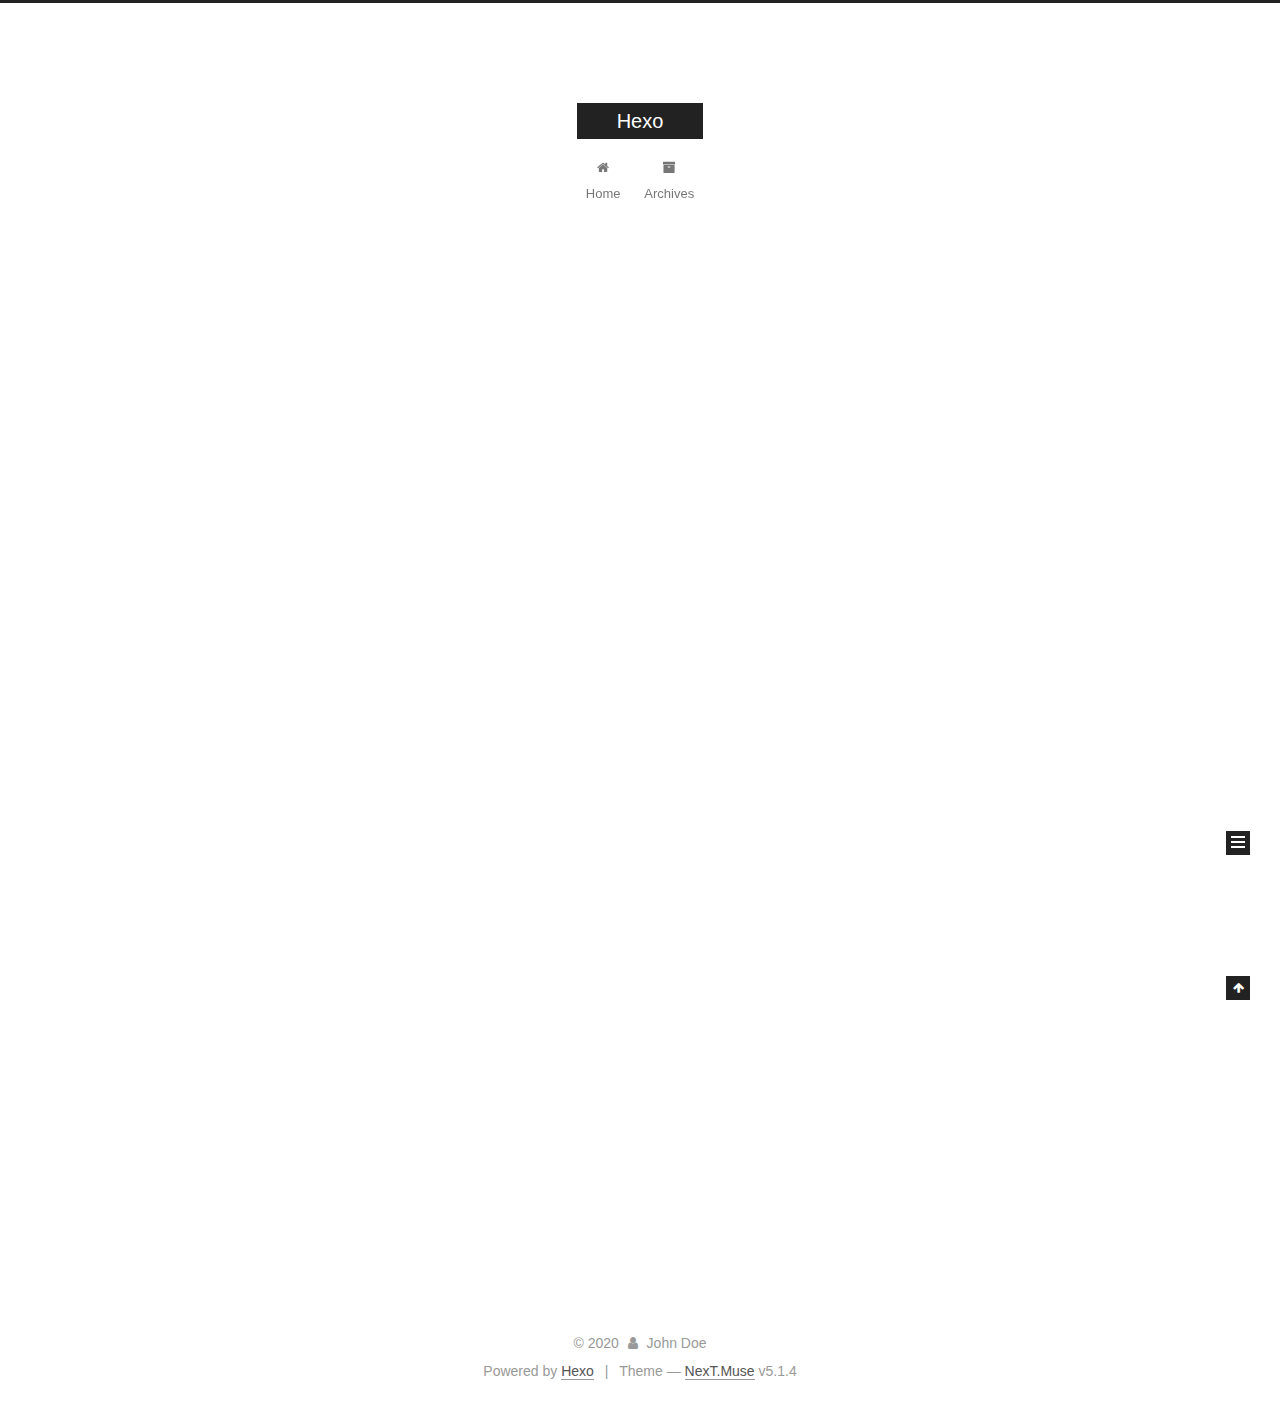
==== commit 518b21d2: "Site updated: 2020-05-25 23:56:13" ====
--- a/index.html
+++ b/index.html
@@ -260,7 +260,7 @@
               
                 <span class="post-meta-item-text">Posted on</span>
               
-              <time title="Post created" itemprop="dateCreated datePublished" datetime="2020-05-25T16:56:46+08:00">
+              <time title="Post created" itemprop="dateCreated datePublished" datetime="2020-05-25T23:55:15+08:00">
                 2020-05-25
               </time>
             
--- a/css/main.css
+++ b/css/main.css
@@ -1822,7 +1822,7 @@
   width: 4px;
   height: 4px;
   border-radius: 50%;
-  background: #ff0dff;
+  background: #59ba09;
 }
 .links-of-blogroll {
   font-size: 13px;
